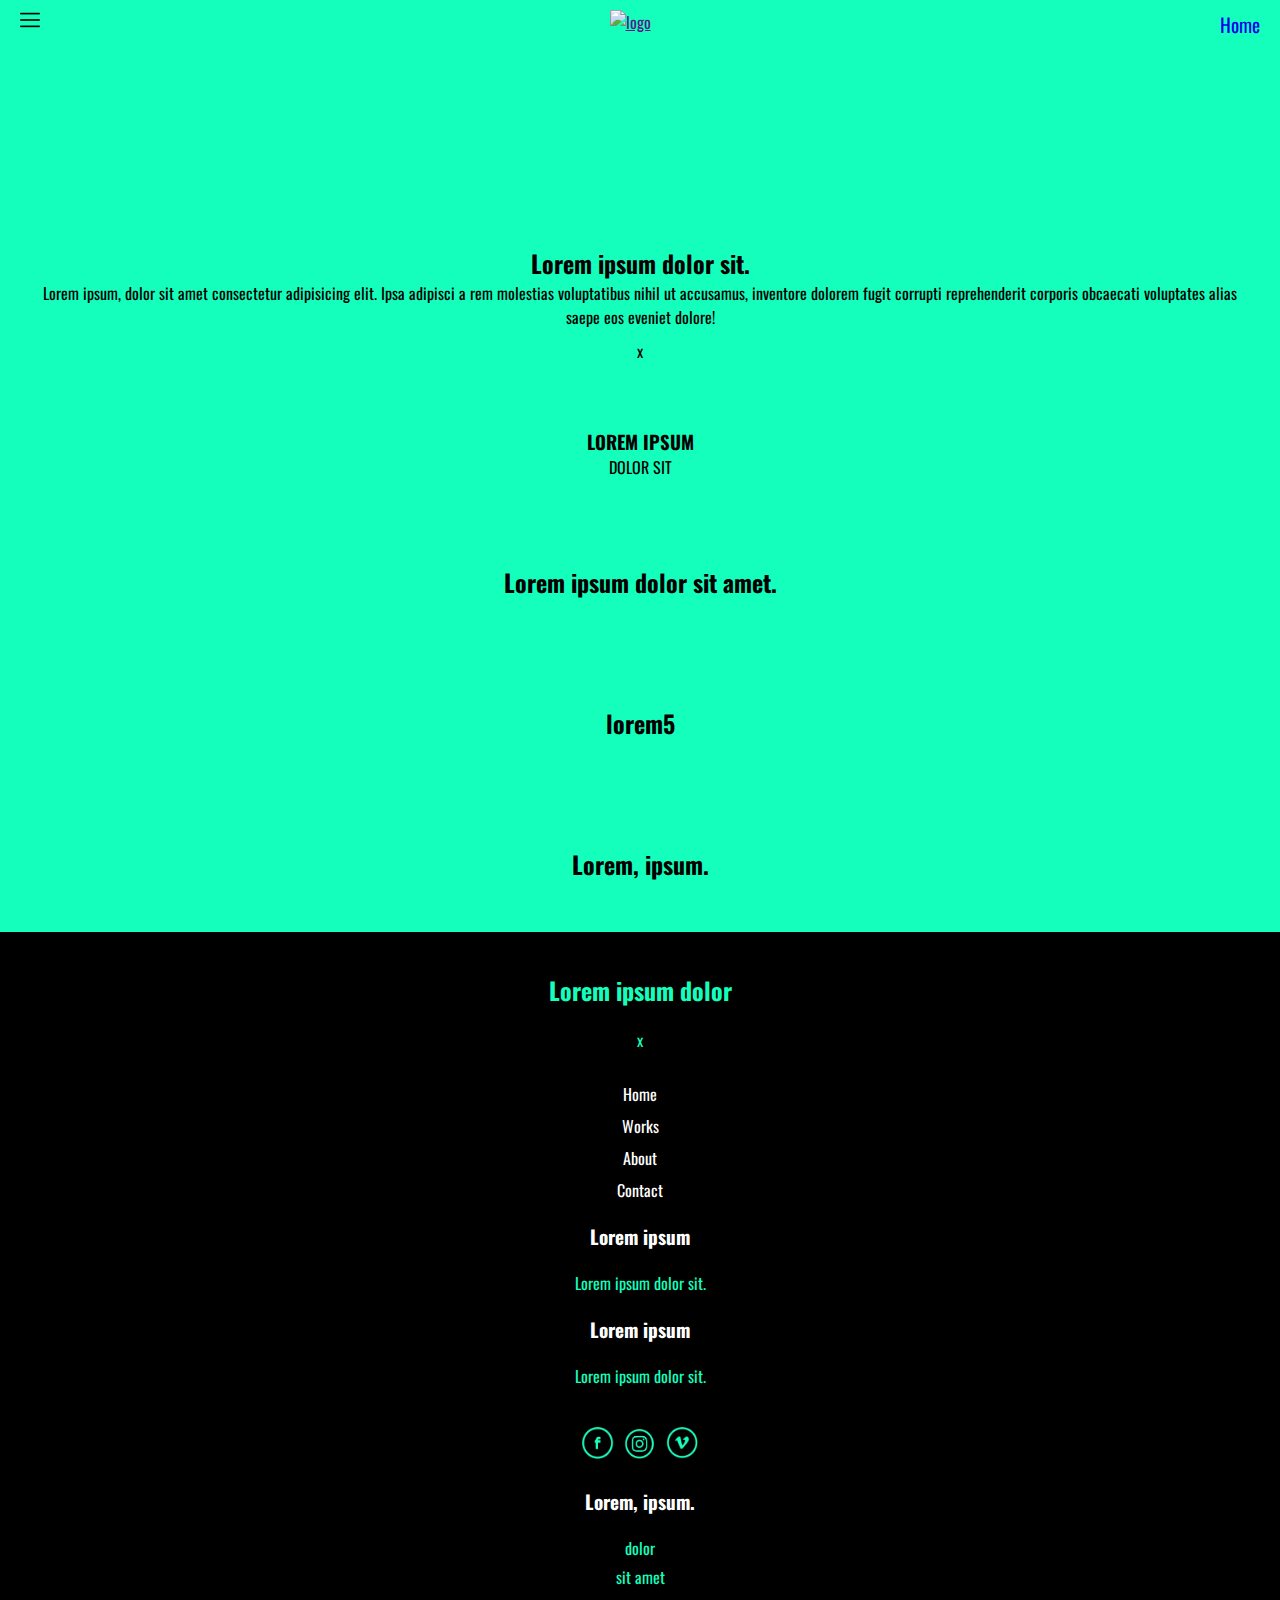
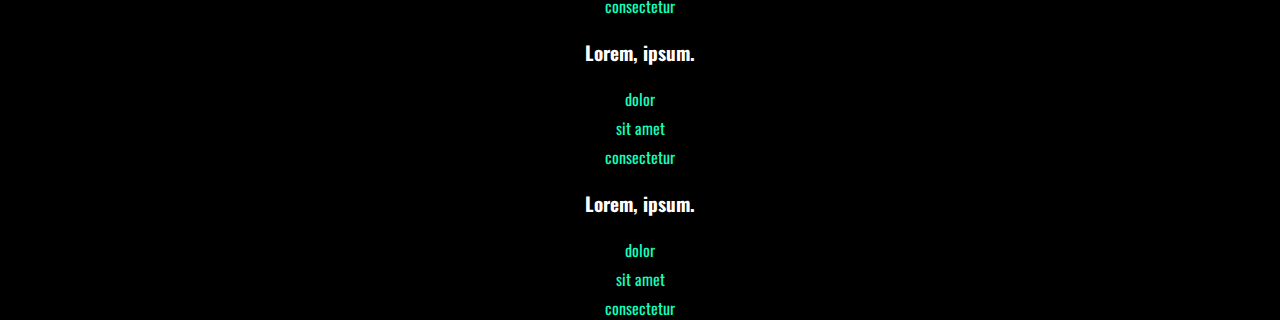
==== index.html @ 39290199 "Updated Header" ====
<!DOCTYPE html>
<html lang="en">
<head>
    <meta charset="UTF-8">
    <meta http-equiv="X-UA-Compatible" content="IE=edge">
    <meta name="viewport" content="width=device-width, initial-scale=1.0">
    <link rel="preconnect" href="https://fonts.googleapis.com">
    <link rel="preconnect" href="https://fonts.gstatic.com" crossorigin>
    <link href="https://fonts.googleapis.com/css2?family=Nunito:ital,wght@0,800;1,200&family=Oswald:wght@200&display=swap"
        rel="stylesheet">
    <link rel="icon"href="https://raw.githubusercontent.com/isdi-coders-2022/bootcamp-202201-mad/main/week1/challenges/challenge-weekend/logo32.png"
        type="image/png" />
    <link rel="stylesheet" href="css/styles.css">
    <title>Panic</title>
</head>
<body>
    <h1>Helo</h1>
    <header class="header">
        <nav class="header__menu">
            <ul class="header__menu --header-menu-list">
                <li class="menu__burger"><img src="menu_burger.png" alt="burger"><a href="#nav-footer"></a></li>
                <li><a href=""><img src="https://github.com/isdi-coders-2022/bootcamp-202201-mad/blob/main/week1/challenges/challenge-weekend/logo.png?raw=true" alt="logo"></a></li>
                <li><a class= "menu__home"  href="#">Home</a></li>
            </ul>
        </nav>
        <div class="menu__desktop">
            <nav>
                <ul class="header__desk --header__desk--menu">
                    <li><a href="#">Home</a></li>
                    <li><a href="#">Works</a></li>
                    <li><a href=""><img src="https://github.com/isdi-coders-2022/bootcamp-202201-mad/blob/main/week1/challenges/challenge-weekend/logo.png?raw=true" alt="logo"></a></li>
                    <li><a href="#">About</a></li>
                    <li><a href="#">Contacts</a></li>
                </ul>
            </nav>
        </div>
    </header>
    <main>
        <img class="pictures__body" src="https://github.com/isdi-coders-2022/bootcamp-202201-mad/blob/main/week1/challenges/challenge-weekend/images/work/media/media03.jpg?raw=true" alt="">
        <div class= "picture__body --pictures__body--text">
            <h2>Lorem ipsum dolor sit.</h2>
            <p>Lorem ipsum, dolor sit amet consectetur adipisicing elit. Ipsa adipisci a rem molestias voluptatibus nihil ut accusamus, inventore dolorem fugit corrupti reprehenderit corporis obcaecati voluptates alias saepe eos eveniet dolore!</p>
            <p class="x">x</p>
            <img class="virgulilla" src="https://media.discordapp.net/attachments/930108868963475598/934158164079820880/curl.png" alt="">
            <h3>LOREM IPSUM</h3>
            <p>DOLOR SIT</p>
        </div>
        <div class="pictures__main text-and-pic">
            <img class="pictures__body" src= "https://github.com/isdi-coders-2022/bootcamp-202201-mad/blob/main/week1/challenges/challenge-weekend/images/work/media/media04.jpg?raw=true" alt="">
            <h2>Lorem ipsum dolor sit amet.</h2>
        </div>
        <div class="pictures__main text-and-pic">
            <img class="pictures__body " src="https://github.com/isdi-coders-2022/bootcamp-202201-mad/blob/main/week1/challenges/challenge-weekend/images/work/media/media05.jpg?raw=true" alt="">
            <h2>lorem5</h2>
        </div>
        <div class="pictures__main text-and-pic">
            <img class="pictures__body" src="https://github.com/isdi-coders-2022/bootcamp-202201-mad/blob/main/week1/challenges/challenge-weekend/images/work/media/media06.jpg?raw=true" alt="">
            <h2>Lorem, ipsum.</h2>
        </div>
    </main>
    <footer class="footer">
        <div class="footer__texto --footer-first-text">
            <h2 class="footer__texto --footer-first-text">Lorem ipsum dolor</h2>
            <p class="footer__texto --footer-first-text">x</p>
        </div>
        <nav class="nav__menu-footer">
            <ul class="nav__footer">
                <li><a class="" href="#">Home</a></li>
                <li><a href="#">Works</a></li>
                <li><a href="#">About</a></li>
                <li><a href="#">Contact</a></li>
            </ul>
        </nav>
        <div  class="footer__text">
            <h2>Lorem ipsum</h2>
            <p>Lorem ipsum dolor sit.</p>
            <h2>Lorem ipsum</h2>
            <p>Lorem ipsum dolor sit.</p>
        </div>
        <div>
            <h2>Lorem ipsum dolor</h2>
            <span class="footer__social-media">
                <img src="social-facebook.png" alt="facebook">
                <img src="social-instagram.png" alt="instagram">
                <img src="social-vimeo.png" alt="social-vimeo"></span>
        </div>
        <div class="footer__text">
            <h2>Lorem, ipsum.</h2>
            <p>dolor</p>
            <p>sit amet</p>
            <p>consectetur</p>
            <h2>Lorem, ipsum.</h2>
            <p>dolor</p>
            <p>sit amet</p>
            <p>consectetur</p>
            <h2>Lorem, ipsum.</h2>
            <p>dolor</p>
            <p>sit amet</p>
            <p>consectetur</p>
           
        </div>
    </footer>
</body>
</html>
---- css/styles.css ----
.pictures__body {
  width: 100%;
  height: auto;
}

* {
  box-sizing: border-box;
  padding: 0;
  margin: 0;
}

body {
  font-family: "Oswald", sans-serif;
  background-color: #15FFBC;
}

h1 {
  display: none;
}

.menu__desktop {
  display: none;
}

.header {
  height: 150px;
}

.header__menu {
  margin: 10px;
}

.--header-menu-list {
  display: flex;
  justify-content: space-between;
  list-style: none;
}

.menu__home {
  text-decoration: none;
  font-size: 1.2rem;
}

.pictures__body {
  margin-top: 50px;
}

.text-and-pic {
  text-align: center;
}

.--pictures__body--text {
  text-align: center;
  margin-top: 20px;
  margin: 30px;
}

.pictures__main {
  margin-bottom: 50px;
}

.virgulilla {
  width: 50px;
  margin: 30px;
}

.x {
  margin-top: 10px;
}

footer {
  background-color: black;
  text-align: center;
}

.footer__social-media img {
  width: 2rem;
  margin: 0.2rem;
}

.--footer-first-text {
  color: #15FFBC;
  padding-top: 20px;
}

.--nav__footer--menu {
  color: white;
}

.nav__footer {
  margin-top: 30px;
}

.nav__footer li {
  margin: 0.5rem;
}

.nav__footer a {
  text-decoration: none;
  color: white;
}

.footer__text {
  margin-top: 1rem;
}
.footer__text h2 {
  color: white;
  font-size: 1.2rem;
  margin: 20px;
}
.footer__text p {
  color: #15FFBC;
  margin-top: 5px;
  font-size: 1rem;
}

@media (min-width: 600px) {
  .menu-desktop {
    display: block;
  }
}

/*# sourceMappingURL=styles.css.map */
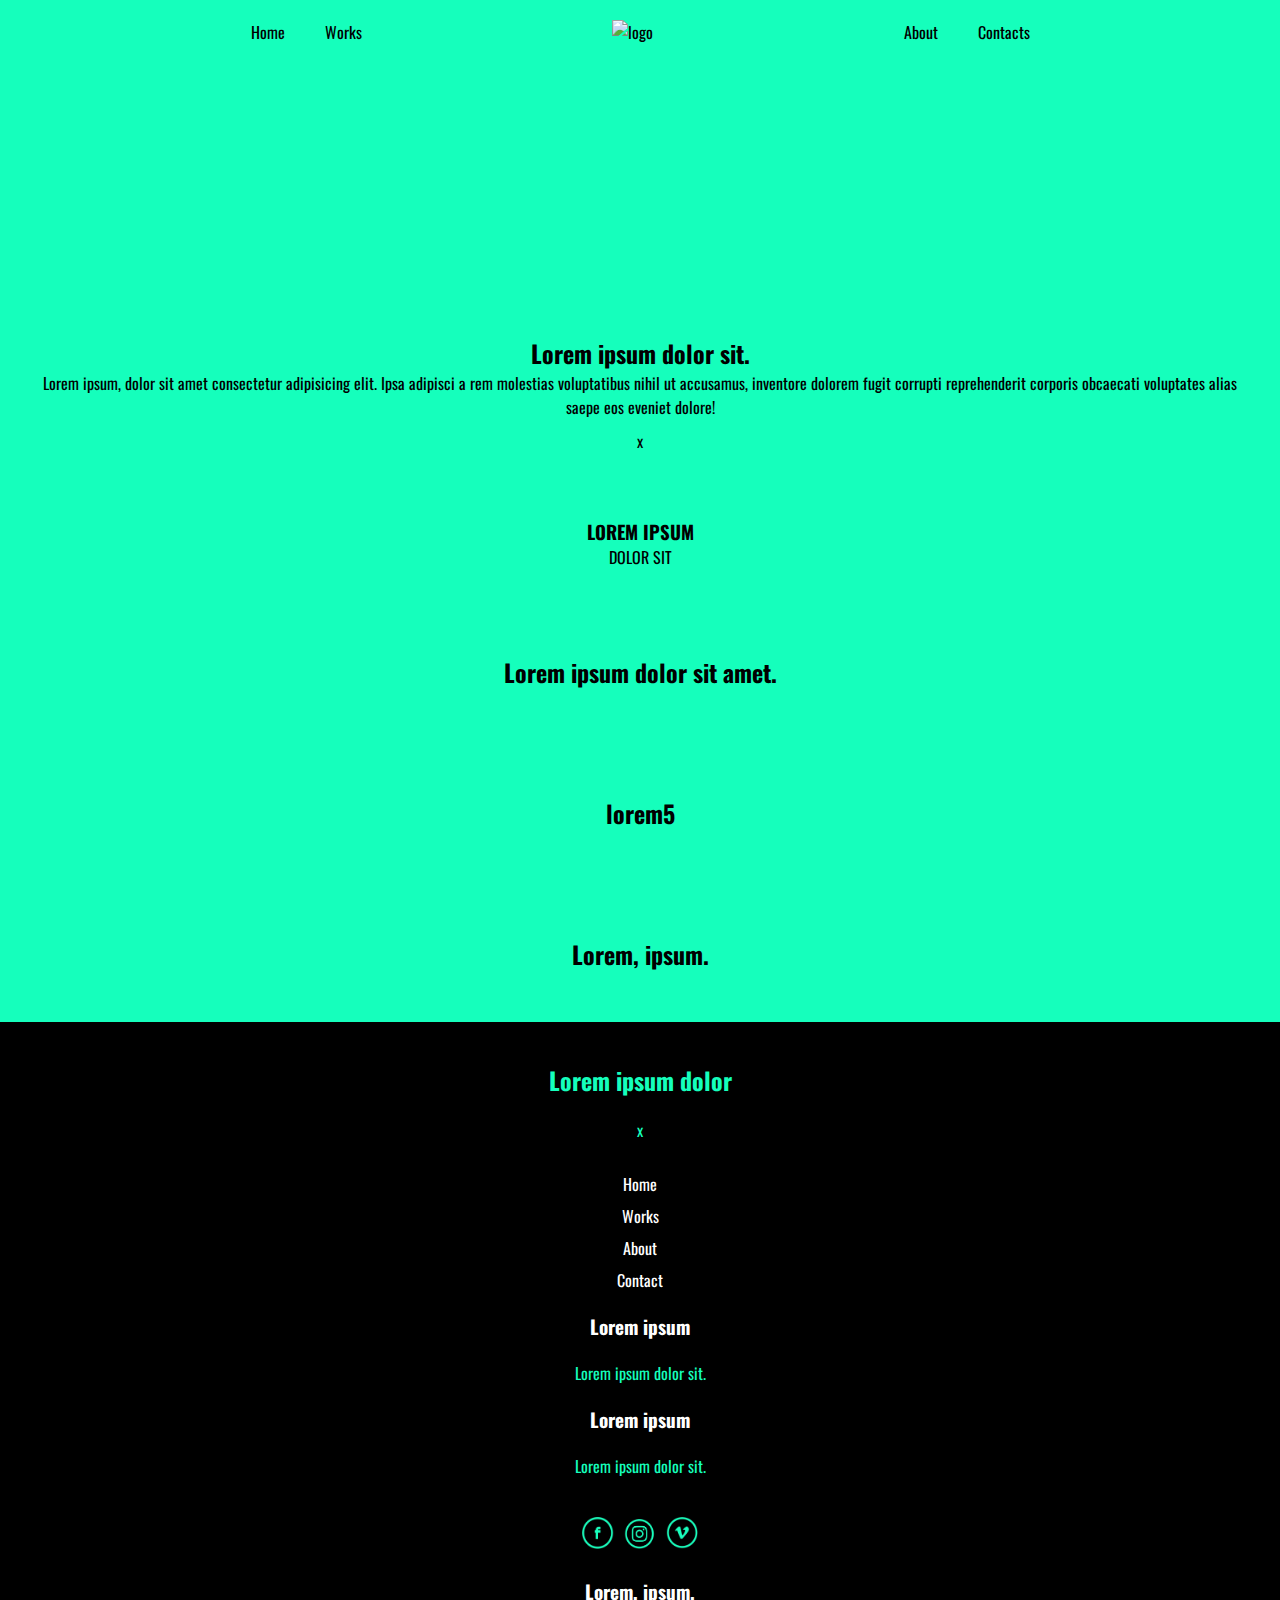
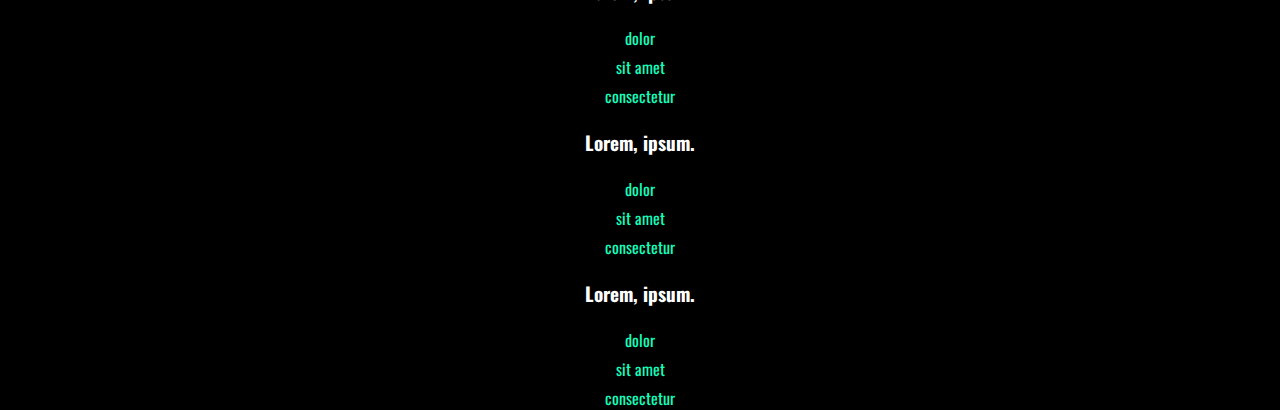
==== commit c3b9c10c: "Updated Header desk" ====
--- a/index.html
+++ b/index.html
@@ -16,27 +16,31 @@
 <body>
     <h1>Helo</h1>
     <header class="header">
-        <nav class="header__menu">
+        <nav>
             <ul class="header__menu --header-menu-list">
                 <li class="menu__burger"><img src="menu_burger.png" alt="burger"><a href="#nav-footer"></a></li>
                 <li><a href=""><img src="https://github.com/isdi-coders-2022/bootcamp-202201-mad/blob/main/week1/challenges/challenge-weekend/logo.png?raw=true" alt="logo"></a></li>
                 <li><a class= "menu__home"  href="#">Home</a></li>
             </ul>
         </nav>
-        <div class="menu__desktop">
-            <nav>
-                <ul class="header__desk --header__desk--menu">
+        <nav>
+            <ul class="header__desk --header__desk--menu">
+                <div    >
                     <li><a href="#">Home</a></li>
                     <li><a href="#">Works</a></li>
-                    <li><a href=""><img src="https://github.com/isdi-coders-2022/bootcamp-202201-mad/blob/main/week1/challenges/challenge-weekend/logo.png?raw=true" alt="logo"></a></li>
+                </div>
+                <li><img src="https://github.com/isdi-coders-2022/bootcamp-202201-mad/blob/main/week1/challenges/challenge-weekend/logo.png?raw=true" alt="logo"></li>
+                <div>
                     <li><a href="#">About</a></li>
                     <li><a href="#">Contacts</a></li>
-                </ul>
-            </nav>
-        </div>
+                </div>
+            </ul>
+        </nav>
+      
     </header>
     <main>
         <img class="pictures__body" src="https://github.com/isdi-coders-2022/bootcamp-202201-mad/blob/main/week1/challenges/challenge-weekend/images/work/media/media03.jpg?raw=true" alt="">
+        <video src=""></video>
         <div class= "picture__body --pictures__body--text">
             <h2>Lorem ipsum dolor sit.</h2>
             <p>Lorem ipsum, dolor sit amet consectetur adipisicing elit. Ipsa adipisci a rem molestias voluptatibus nihil ut accusamus, inventore dolorem fugit corrupti reprehenderit corporis obcaecati voluptates alias saepe eos eveniet dolore!</p>
--- a/css/styles.css
+++ b/css/styles.css
@@ -115,8 +115,28 @@
 }
 
 @media (min-width: 600px) {
-  .menu-desktop {
-    display: block;
+  .header__menu {
+    display: none;
+  }
+
+  .header__desk {
+    display: flex;
+    align-items: center;
+    justify-content: space-evenly;
+  }
+  .header__desk div {
+    display: flex;
+    justify-content: space-between;
+  }
+  .header__desk div li {
+    margin: 20px;
+  }
+  .header__desk li {
+    list-style: none;
+  }
+  .header__desk li a {
+    text-decoration: none;
+    color: black;
   }
 }
 
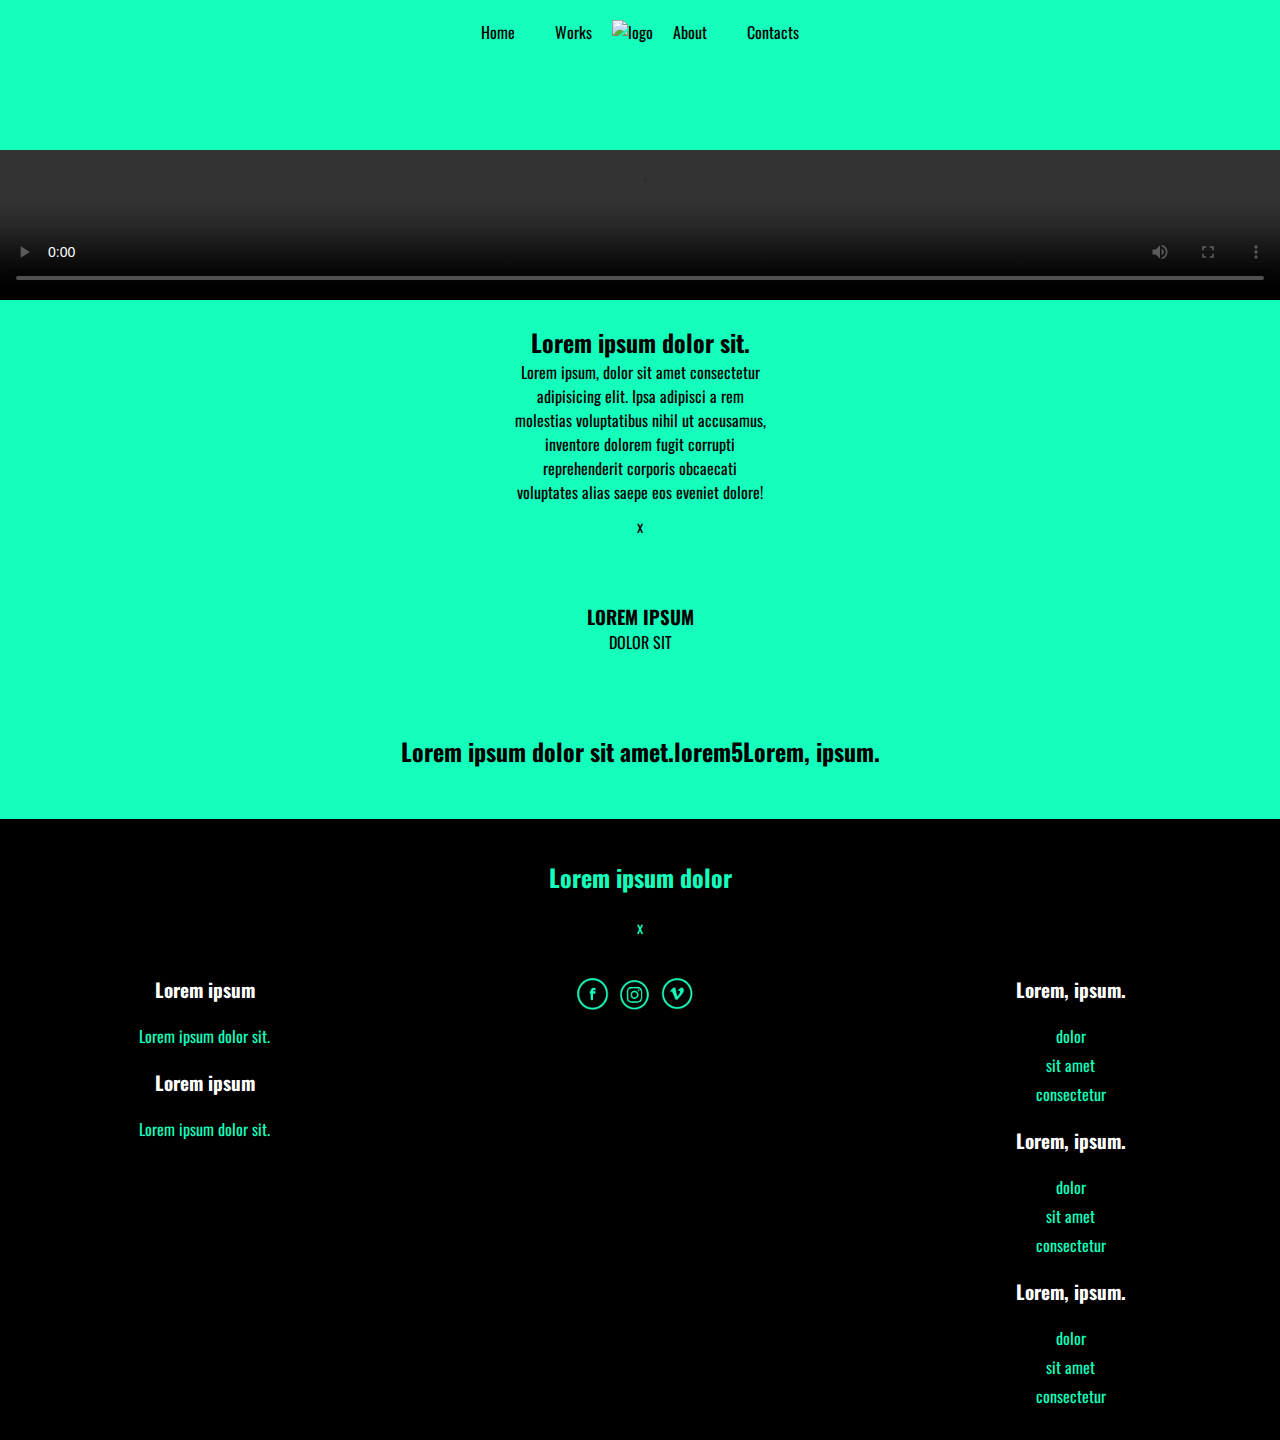
==== commit c8a9ec8e: "Ended first desktop" ====
--- a/index.html
+++ b/index.html
@@ -39,70 +39,78 @@
       
     </header>
     <main>
-        <img class="pictures__body" src="https://github.com/isdi-coders-2022/bootcamp-202201-mad/blob/main/week1/challenges/challenge-weekend/images/work/media/media03.jpg?raw=true" alt="">
-        <video src=""></video>
-        <div class= "picture__body --pictures__body--text">
-            <h2>Lorem ipsum dolor sit.</h2>
-            <p>Lorem ipsum, dolor sit amet consectetur adipisicing elit. Ipsa adipisci a rem molestias voluptatibus nihil ut accusamus, inventore dolorem fugit corrupti reprehenderit corporis obcaecati voluptates alias saepe eos eveniet dolore!</p>
-            <p class="x">x</p>
-            <img class="virgulilla" src="https://media.discordapp.net/attachments/930108868963475598/934158164079820880/curl.png" alt="">
-            <h3>LOREM IPSUM</h3>
-            <p>DOLOR SIT</p>
-        </div>
-        <div class="pictures__main text-and-pic">
-            <img class="pictures__body" src= "https://github.com/isdi-coders-2022/bootcamp-202201-mad/blob/main/week1/challenges/challenge-weekend/images/work/media/media04.jpg?raw=true" alt="">
-            <h2>Lorem ipsum dolor sit amet.</h2>
-        </div>
-        <div class="pictures__main text-and-pic">
-            <img class="pictures__body " src="https://github.com/isdi-coders-2022/bootcamp-202201-mad/blob/main/week1/challenges/challenge-weekend/images/work/media/media05.jpg?raw=true" alt="">
-            <h2>lorem5</h2>
-        </div>
-        <div class="pictures__main text-and-pic">
-            <img class="pictures__body" src="https://github.com/isdi-coders-2022/bootcamp-202201-mad/blob/main/week1/challenges/challenge-weekend/images/work/media/media06.jpg?raw=true" alt="">
-            <h2>Lorem, ipsum.</h2>
+        <img class="pictures__body --pictures__body-pink-car" src="https://github.com/isdi-coders-2022/bootcamp-202201-mad/blob/main/week1/challenges/challenge-weekend/images/work/media/media03.jpg?raw=true" alt="">
+        <video class="video" src="./video-desk.mp4" controls ></video>
+            <div class= "picture__body --pictures__body--text">
+                <h2>Lorem ipsum dolor sit.</h2>
+                <p>Lorem ipsum, dolor sit amet consectetur adipisicing elit. Ipsa adipisci a rem molestias voluptatibus nihil ut accusamus, inventore dolorem fugit corrupti reprehenderit corporis obcaecati voluptates alias saepe eos eveniet dolore!</p>
+                <p class="x">x</p>
+                <img class="virgulilla" src="https://media.discordapp.net/attachments/930108868963475598/934158164079820880/curl.png" alt="">
+                <h3>LOREM IPSUM</h3>
+                <p>DOLOR SIT</p>
+            </div>
+        <div class="pictures__package">
+            <div class="pictures__main text-and-pic">
+                <img class="pictures__body" src= "https://github.com/isdi-coders-2022/bootcamp-202201-mad/blob/main/week1/challenges/challenge-weekend/images/work/media/media04.jpg?raw=true" alt="">
+                <h2>Lorem ipsum dolor sit amet.</h2>
+            </div>
+            <div class="pictures__main text-and-pic">
+                <img class="pictures__body " src="https://github.com/isdi-coders-2022/bootcamp-202201-mad/blob/main/week1/challenges/challenge-weekend/images/work/media/media05.jpg?raw=true" alt="">
+                <h2>lorem5</h2>
+            </div>
+            <div class="pictures__main text-and-pic">
+                <img class="pictures__body" src="https://github.com/isdi-coders-2022/bootcamp-202201-mad/blob/main/week1/challenges/challenge-weekend/images/work/media/media06.jpg?raw=true" alt="">
+                <h2>Lorem, ipsum.</h2>
+            </div>
         </div>
     </main>
     <footer class="footer">
+    
         <div class="footer__texto --footer-first-text">
             <h2 class="footer__texto --footer-first-text">Lorem ipsum dolor</h2>
             <p class="footer__texto --footer-first-text">x</p>
         </div>
-        <nav class="nav__menu-footer">
-            <ul class="nav__footer">
-                <li><a class="" href="#">Home</a></li>
-                <li><a href="#">Works</a></li>
-                <li><a href="#">About</a></li>
-                <li><a href="#">Contact</a></li>
-            </ul>
-        </nav>
-        <div  class="footer__text">
-            <h2>Lorem ipsum</h2>
-            <p>Lorem ipsum dolor sit.</p>
-            <h2>Lorem ipsum</h2>
-            <p>Lorem ipsum dolor sit.</p>
-        </div>
-        <div>
-            <h2>Lorem ipsum dolor</h2>
-            <span class="footer__social-media">
-                <img src="social-facebook.png" alt="facebook">
-                <img src="social-instagram.png" alt="instagram">
-                <img src="social-vimeo.png" alt="social-vimeo"></span>
-        </div>
-        <div class="footer__text">
-            <h2>Lorem, ipsum.</h2>
-            <p>dolor</p>
-            <p>sit amet</p>
-            <p>consectetur</p>
-            <h2>Lorem, ipsum.</h2>
-            <p>dolor</p>
-            <p>sit amet</p>
-            <p>consectetur</p>
-            <h2>Lorem, ipsum.</h2>
-            <p>dolor</p>
-            <p>sit amet</p>
-            <p>consectetur</p>
-           
-        </div>
+      
+            <nav class="nav__menu-footer">
+                <ul class="nav__footer">
+                    <li><a class="" href="#">Home</a></li>
+                    <li><a href="#">Works</a></li>
+                    <li><a href="#">About</a></li>
+                    <li><a href="#">Contact</a></li>
+                </ul>
+            </nav>
+            <div class="package__footer">
+                <div  class="footer__text">
+                    <h2>Lorem ipsum</h2>
+                    <p>Lorem ipsum dolor sit.</p>
+                    <h2>Lorem ipsum</h2>
+                    <p>Lorem ipsum dolor sit.</p>
+                </div>
+                <div>
+                    <h2>Lorem <span class="cross__world">ipsum</span> dolor</h2>
+                    <span class="footer__social-media">
+                        <img src="social-facebook.png" alt="facebook">
+                        <img src="social-instagram.png" alt="instagram">
+                        <img src="social-vimeo.png" alt="social-vimeo">
+                    </span>
+                </div>
+                <div class="footer__text">
+                    <h2>Lorem, ipsum.</h2>
+                    <p>dolor</p>
+                    <p>sit amet</p>
+                    <p>consectetur</p>
+                    <h2>Lorem, ipsum.</h2>
+                    <p>dolor</p>
+                    <p>sit amet</p>
+                    <p>consectetur</p>
+                    <h2>Lorem, ipsum.</h2>
+                    <p>dolor</p>
+                    <p>sit amet</p>
+                    <p>consectetur</p>
+                
+                </div>
+            </div>
+        
     </footer>
 </body>
 </html>--- a/css/styles.css
+++ b/css/styles.css
@@ -15,6 +15,10 @@
 }
 
 h1 {
+  display: none;
+}
+
+.video {
   display: none;
 }
 
@@ -71,6 +75,7 @@
 footer {
   background-color: black;
   text-align: center;
+  padding-bottom: 2rem;
 }
 
 .footer__social-media img {
@@ -121,8 +126,8 @@
 
   .header__desk {
     display: flex;
+    justify-content: center;
     align-items: center;
-    justify-content: space-evenly;
   }
   .header__desk div {
     display: flex;
@@ -138,6 +143,43 @@
     text-decoration: none;
     color: black;
   }
+
+  .--pictures__body-pink-car {
+    display: none;
+  }
+
+  .video {
+    display: block;
+    width: 100%;
+  }
+
+  .--pictures__body--text {
+    width: 20%;
+    margin: 1.5rem auto;
+  }
+
+  .pictures__package {
+    display: flex;
+    justify-content: center;
+  }
+
+  .nav__footer {
+    display: none;
+  }
+
+  .package__footer {
+    display: flex;
+    justify-content: space-around;
+  }
+
+  .footer__social-media img:hover {
+    background-color: pink;
+    cursor: pointer;
+  }
+
+  .cross__world {
+    text-decoration: line-through;
+  }
 }
 
 /*# sourceMappingURL=styles.css.map */
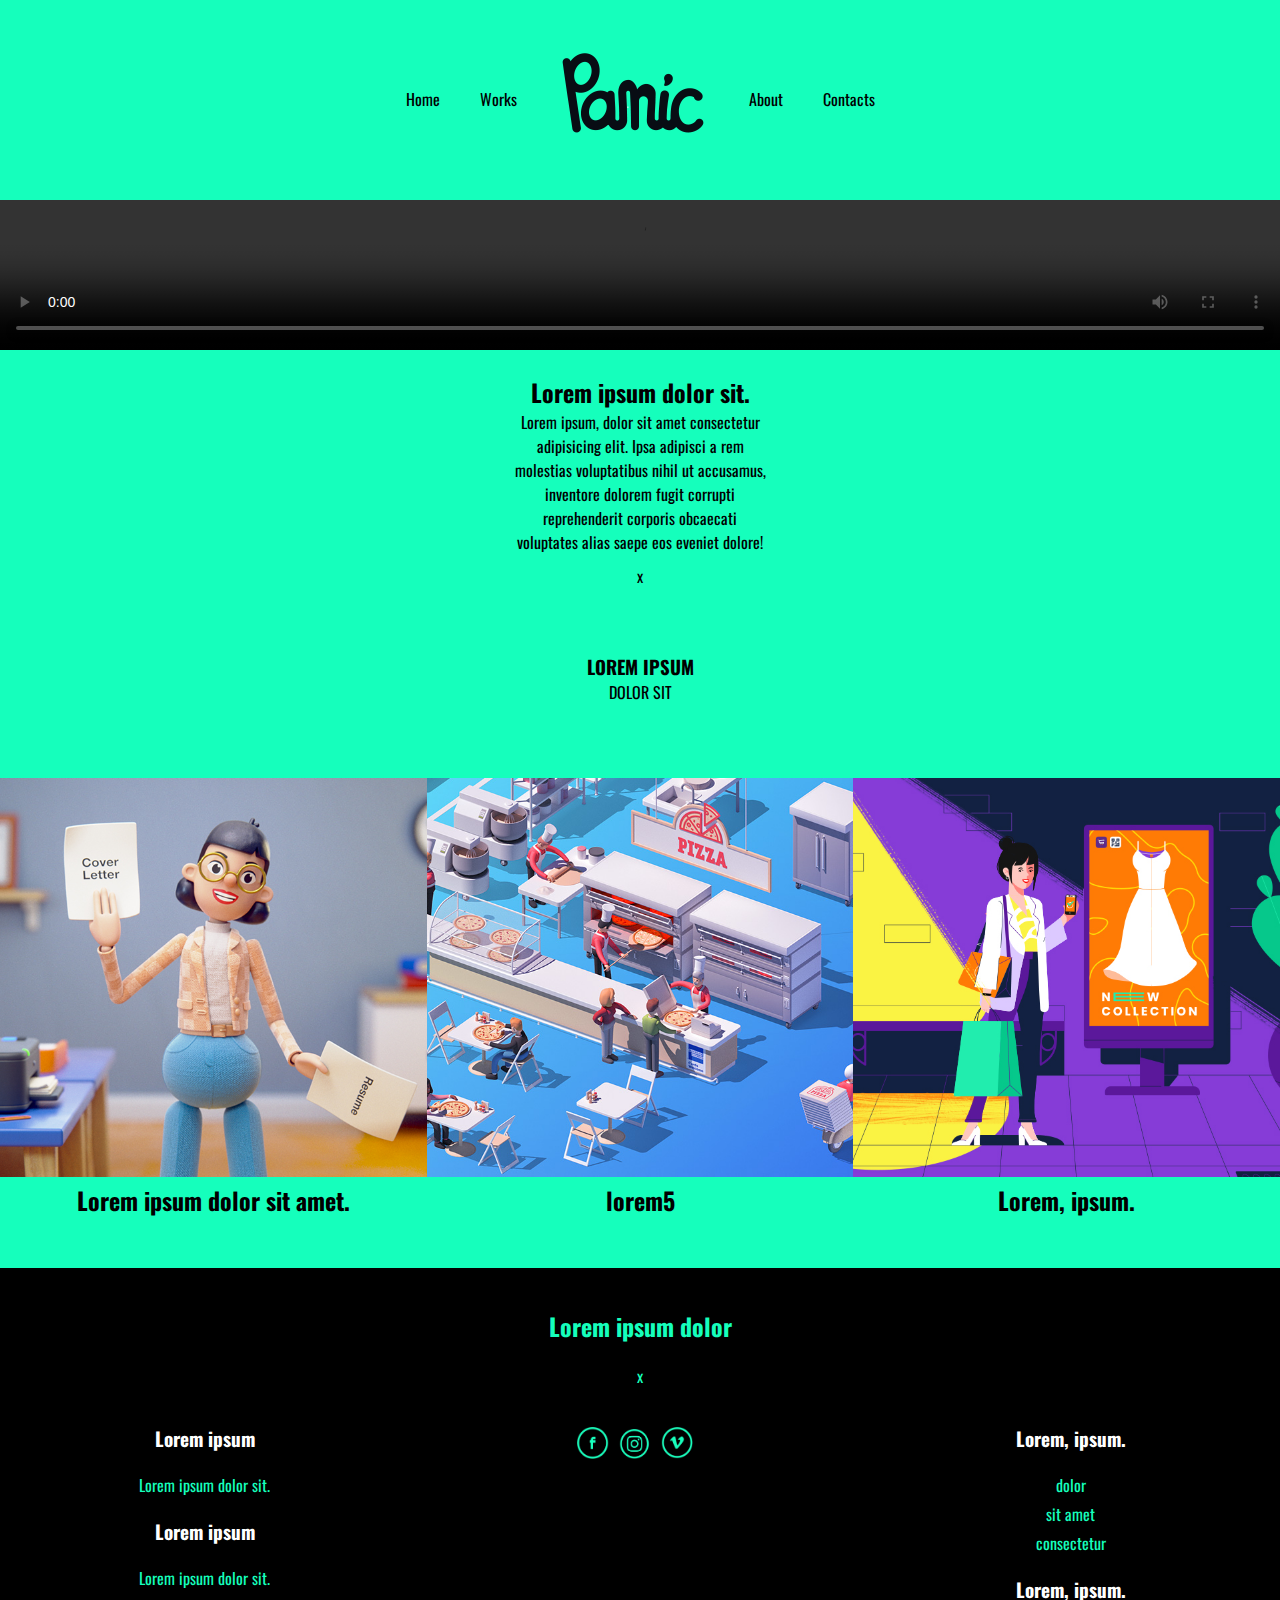
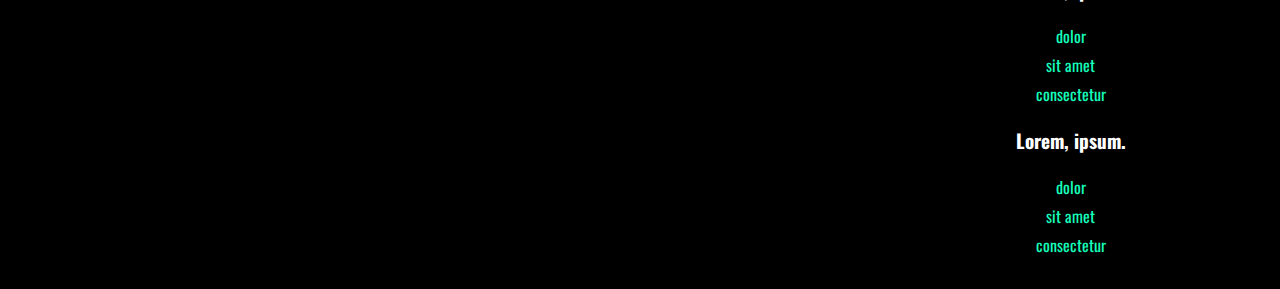
==== commit 3d27cd2e: "Done hovers" ====
--- a/index.html
+++ b/index.html
@@ -16,27 +16,28 @@
 <body>
     <h1>Helo</h1>
     <header class="header">
-        <nav>
+        <nav class="header__mobile">
             <ul class="header__menu --header-menu-list">
-                <li class="menu__burger"><img src="menu_burger.png" alt="burger"><a href="#nav-footer"></a></li>
-                <li><a href=""><img src="https://github.com/isdi-coders-2022/bootcamp-202201-mad/blob/main/week1/challenges/challenge-weekend/logo.png?raw=true" alt="logo"></a></li>
-                <li><a class= "menu__home"  href="#">Home</a></li>
+                <li><a href="#footer"><img src="menu_burger.png" alt="burger"></a></li>
+                <li><a href=""><img src="./images/logo.png" alt="logo"></a></li>
+                <li><a class="menu__home" href="index.html">Home</a></li>
             </ul>
         </nav>
-        <nav>
+        <nav class="header__desktop">
             <ul class="header__desk --header__desk--menu">
-                <div    >
-                    <li><a href="#">Home</a></li>
-                    <li><a href="#">Works</a></li>
+                <div>
+                    <li><a class="--desk-menu-hover" href="index.html">Home</a></li>
+                    <li><a class="--desk-menu-hover" href="works.html">Works</a></li>
                 </div>
-                <li><img src="https://github.com/isdi-coders-2022/bootcamp-202201-mad/blob/main/week1/challenges/challenge-weekend/logo.png?raw=true" alt="logo"></li>
+                <li>
+                    <img src="images/logo.png" alt="logo">
+                </li>
                 <div>
-                    <li><a href="#">About</a></li>
-                    <li><a href="#">Contacts</a></li>
+                    <li><a class="--desk-menu-hover" href="about.html">About</a></li>
+                    <li><a class="--desk-menu-hover" href="#footer">Contacts</a></li>
                 </div>
             </ul>
         </nav>
-      
     </header>
     <main>
         <img class="pictures__body --pictures__body-pink-car" src="https://github.com/isdi-coders-2022/bootcamp-202201-mad/blob/main/week1/challenges/challenge-weekend/images/work/media/media03.jpg?raw=true" alt="">
@@ -51,20 +52,20 @@
             </div>
         <div class="pictures__package">
             <div class="pictures__main text-and-pic">
-                <img class="pictures__body" src= "https://github.com/isdi-coders-2022/bootcamp-202201-mad/blob/main/week1/challenges/challenge-weekend/images/work/media/media04.jpg?raw=true" alt="">
+                <img class="pictures__body" src= "./images/media07.jpg" alt="">
                 <h2>Lorem ipsum dolor sit amet.</h2>
             </div>
             <div class="pictures__main text-and-pic">
-                <img class="pictures__body " src="https://github.com/isdi-coders-2022/bootcamp-202201-mad/blob/main/week1/challenges/challenge-weekend/images/work/media/media05.jpg?raw=true" alt="">
+                <img class="pictures__body " src="./images/media9.jpg" alt="">
                 <h2>lorem5</h2>
             </div>
             <div class="pictures__main text-and-pic">
-                <img class="pictures__body" src="https://github.com/isdi-coders-2022/bootcamp-202201-mad/blob/main/week1/challenges/challenge-weekend/images/work/media/media06.jpg?raw=true" alt="">
+                <img class="pictures__body" src="./images/media10.jpg" alt="">
                 <h2>Lorem, ipsum.</h2>
             </div>
         </div>
     </main>
-    <footer class="footer">
+    <footer class=".footer" id="footer">
     
         <div class="footer__texto --footer-first-text">
             <h2 class="footer__texto --footer-first-text">Lorem ipsum dolor</h2>
--- a/css/styles.css
+++ b/css/styles.css
@@ -22,12 +22,8 @@
   display: none;
 }
 
-.menu__desktop {
-  display: none;
-}
-
-.header {
-  height: 150px;
+.header__desktop {
+  display: none;
 }
 
 .header__menu {
@@ -43,6 +39,11 @@
 .menu__home {
   text-decoration: none;
   font-size: 1.2rem;
+  color: black;
+}
+
+.menu__home:hover {
+  color: pink;
 }
 
 .pictures__body {
@@ -94,15 +95,11 @@
 
 .nav__footer {
   margin-top: 30px;
+  color: white;
 }
 
 .nav__footer li {
   margin: 0.5rem;
-}
-
-.nav__footer a {
-  text-decoration: none;
-  color: white;
 }
 
 .footer__text {
@@ -119,6 +116,19 @@
   font-size: 1rem;
 }
 
+.--desk-menu-hover:hover {
+  color: pink;
+}
+
+.cross-text-title {
+  text-decoration: line-through pink;
+}
+
+.--home-pink {
+  text-decoration: line-through;
+  color: pink;
+}
+
 @media (min-width: 600px) {
   .header__menu {
     display: none;
@@ -181,5 +191,67 @@
     text-decoration: line-through;
   }
 }
+.header__menu-desktop {
+  display: none;
+}
+
+.pictures__mobile img {
+  width: 100%;
+}
+
+@media (min-width: 600px) {
+  .header__menu-desktop {
+    display: flex;
+  }
+
+  .pictures-wrap {
+    display: inline-block;
+  }
+}
+.text {
+  text-align: center;
+  width: 85%;
+  margin: 0 auto;
+}
+.text h2 {
+  margin-bottom: 1rem;
+}
+.text p {
+  margin-bottom: 3rem;
+}
+
+.picture__about {
+  display: none;
+}
+
+@media (min-width: 600px) {
+  .header__desktop {
+    display: block;
+    height: 200px;
+  }
+
+  .picture__about {
+    display: block;
+    /* img{
+    width: 100%;
+    height: 200px;
+    } */
+    background-image: url("../images/about.jpg");
+    height: 300px;
+  }
+
+  .text-one {
+    margin-top: 50px;
+    word-spacing: 0.5rem;
+  }
+
+  .text--two {
+    display: flex;
+    justify-content: center;
+  }
+  .text--two div {
+    margin: 20px;
+  }
+}
 
 /*# sourceMappingURL=styles.css.map */
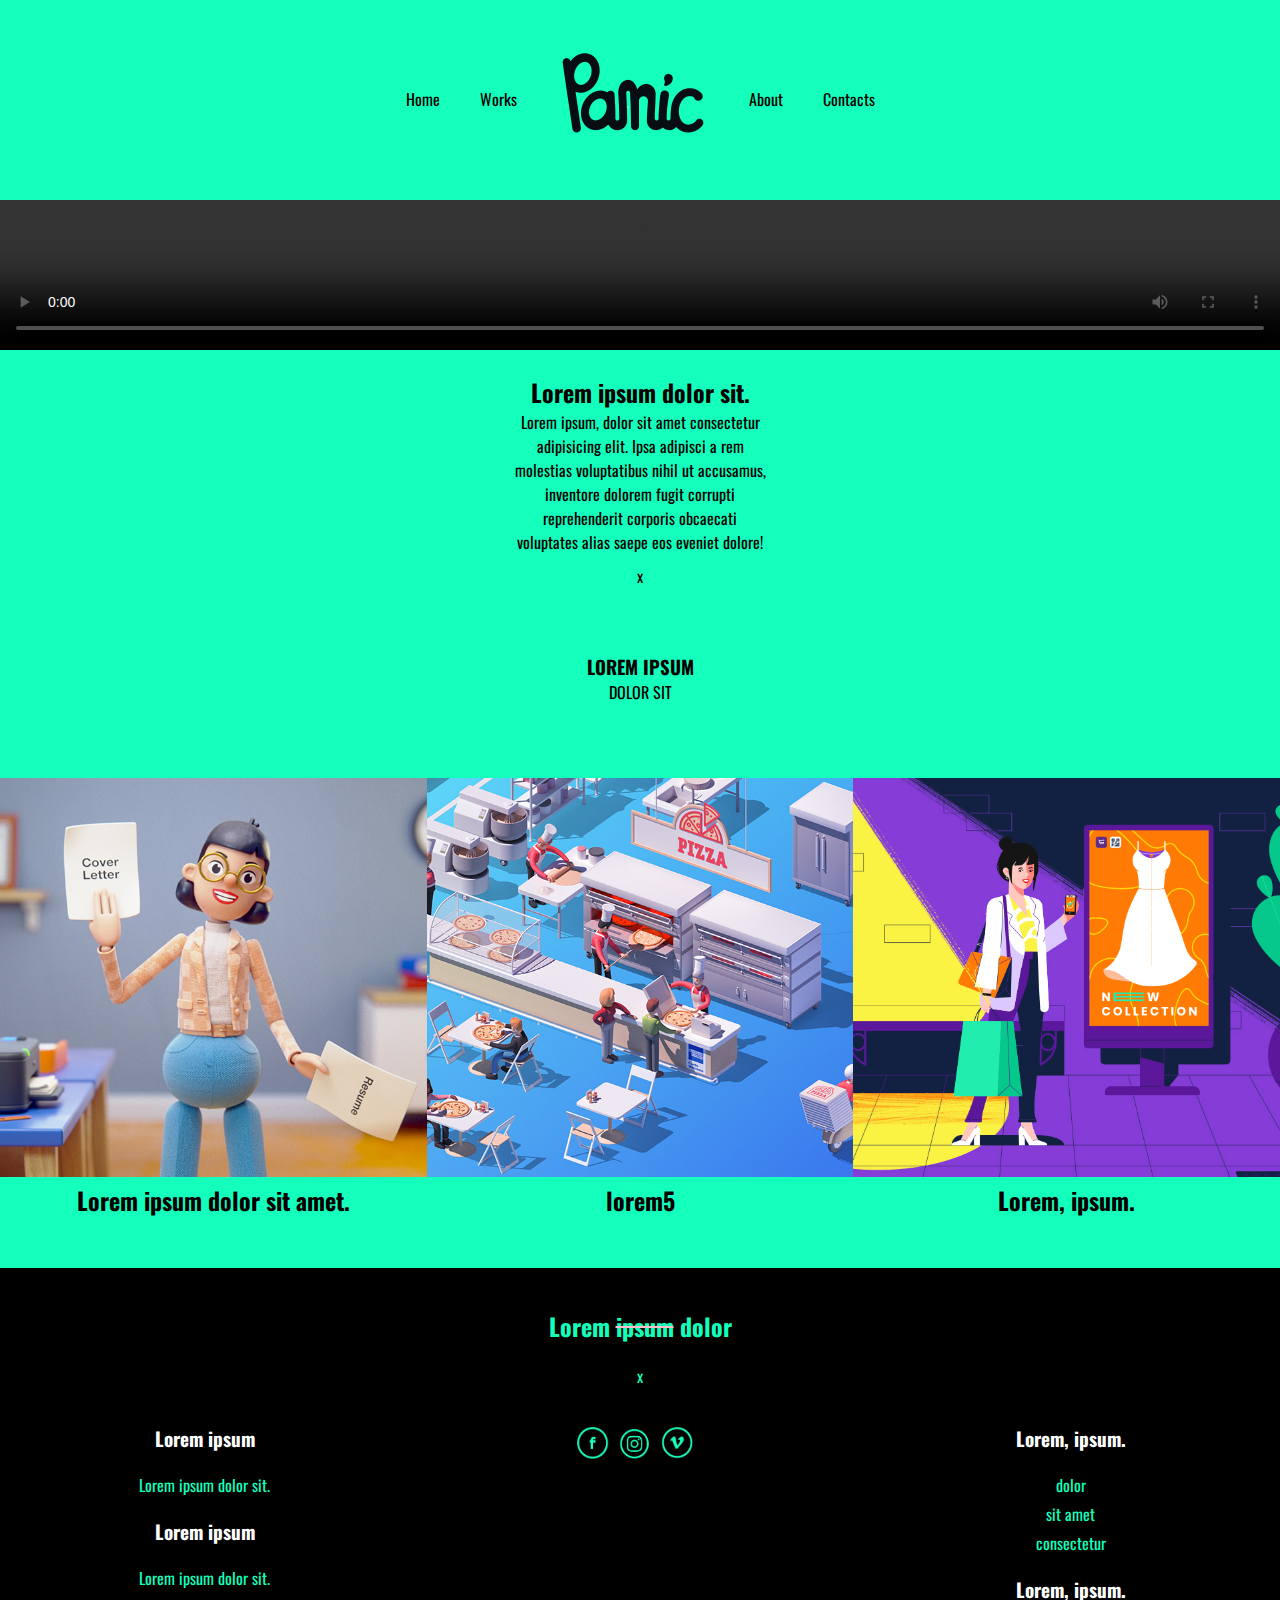
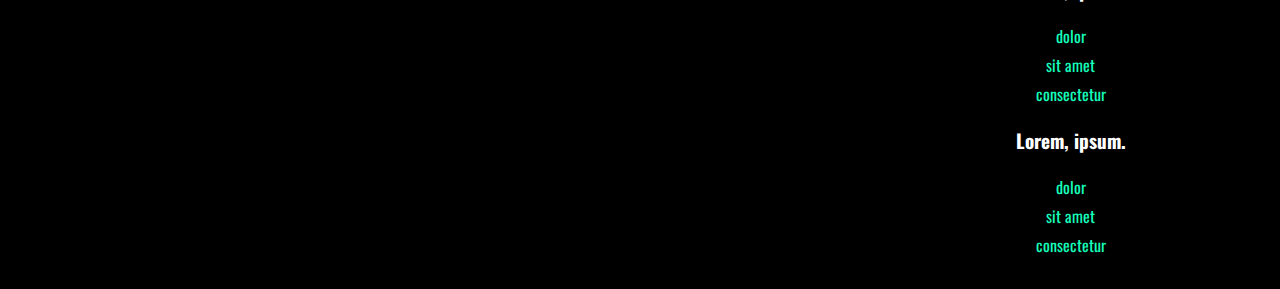
==== commit df55cbf4: "Added pictiures grid works" ====
--- a/index.html
+++ b/index.html
@@ -65,53 +65,53 @@
             </div>
         </div>
     </main>
-    <footer class=".footer" id="footer">
-    
-        <div class="footer__texto --footer-first-text">
-            <h2 class="footer__texto --footer-first-text">Lorem ipsum dolor</h2>
-            <p class="footer__texto --footer-first-text">x</p>
+<footer class="nav-footer" id="footer">
+
+    <div class="footer__texto --footer-first-text">
+        <h2 class="footer__texto --footer-first-text">Lorem <span class="cross-text-title">ipsum</span> dolor</h2>
+        <p class="footer__texto --footer-first-text">x</p>
+    </div>
+
+    <nav class="nav__menu-footer">
+        <ul class="nav__footer">
+            <li class="nav__footer --home-pink">Home</li>
+            <li>Works</li>
+            <li>About</li>
+            <li>Contact</li>
+        </ul>
+    </nav>
+    <div class="package__footer">
+        <div class="footer__text">
+            <h2>Lorem ipsum</h2>
+            <p>Lorem ipsum dolor sit.</p>
+            <h2>Lorem ipsum</h2>
+            <p>Lorem ipsum dolor sit.</p>
         </div>
-      
-            <nav class="nav__menu-footer">
-                <ul class="nav__footer">
-                    <li><a class="" href="#">Home</a></li>
-                    <li><a href="#">Works</a></li>
-                    <li><a href="#">About</a></li>
-                    <li><a href="#">Contact</a></li>
-                </ul>
-            </nav>
-            <div class="package__footer">
-                <div  class="footer__text">
-                    <h2>Lorem ipsum</h2>
-                    <p>Lorem ipsum dolor sit.</p>
-                    <h2>Lorem ipsum</h2>
-                    <p>Lorem ipsum dolor sit.</p>
-                </div>
-                <div>
-                    <h2>Lorem <span class="cross__world">ipsum</span> dolor</h2>
-                    <span class="footer__social-media">
-                        <img src="social-facebook.png" alt="facebook">
-                        <img src="social-instagram.png" alt="instagram">
-                        <img src="social-vimeo.png" alt="social-vimeo">
-                    </span>
-                </div>
-                <div class="footer__text">
-                    <h2>Lorem, ipsum.</h2>
-                    <p>dolor</p>
-                    <p>sit amet</p>
-                    <p>consectetur</p>
-                    <h2>Lorem, ipsum.</h2>
-                    <p>dolor</p>
-                    <p>sit amet</p>
-                    <p>consectetur</p>
-                    <h2>Lorem, ipsum.</h2>
-                    <p>dolor</p>
-                    <p>sit amet</p>
-                    <p>consectetur</p>
-                
-                </div>
-            </div>
-        
-    </footer>
+        <div>
+            <h2>Lorem <span class="cross__world">ipsum</span> dolor</h2>
+            <span class="footer__social-media">
+                <img src="social-facebook.png" alt="facebook">
+                <img src="social-instagram.png" alt="instagram">
+                <img src="social-vimeo.png" alt="social-vimeo">
+            </span>
+        </div>
+        <div class="footer__text">
+            <h2>Lorem, ipsum.</h2>
+            <p>dolor</p>
+            <p>sit amet</p>
+            <p>consectetur</p>
+            <h2>Lorem, ipsum.</h2>
+            <p>dolor</p>
+            <p>sit amet</p>
+            <p>consectetur</p>
+            <h2>Lorem, ipsum.</h2>
+            <p>dolor</p>
+            <p>sit amet</p>
+            <p>consectetur</p>
+
+        </div>
+    </div>
+
+</footer>
 </body>
 </html>--- a/css/styles.css
+++ b/css/styles.css
@@ -184,6 +184,7 @@
 
   .footer__social-media img:hover {
     background-color: pink;
+    border-radius: 50%;
     cursor: pointer;
   }
 
@@ -195,8 +196,145 @@
   display: none;
 }
 
-.pictures__mobile img {
-  width: 100%;
+.image-grid8 {
+  background-image: url("../images/media8.jpg");
+  background-size: contain;
+}
+
+.image-grid9 {
+  background-image: url("../images/media9.jpg");
+  background-size: contain;
+}
+
+.image-grid10 {
+  background-image: url("../images/media10.jpg");
+  background-size: contain;
+}
+
+.image-grid11 {
+  background-image: url("../images/media11.jpg");
+  background-size: contain;
+}
+
+.image-grid12 {
+  background-image: url("../images/media12.jpg");
+  background-size: contain;
+}
+
+.image-grid13 {
+  background-image: url("../images/media13.jpg");
+  background-size: contain;
+}
+
+.image-grid14 {
+  background-image: url("../images/media14.jpg");
+  background-size: contain;
+}
+
+.image-grid15 {
+  background-image: url("../images/media15.jpg");
+  background-size: contain;
+}
+
+.image-grid16 {
+  background-image: url("../images/media16.jpg");
+  background-size: contain;
+}
+
+.image-grid17 {
+  background-image: url("../images/media17.jpg");
+  background-size: contain;
+}
+
+.image-grid18 {
+  background-image: url("../images/media18.jpg");
+  background-size: contain;
+}
+
+.image-grid19 {
+  background-image: url("../images/media19.jpg");
+  background-size: contain;
+}
+
+.image-grid20 {
+  background-image: url("../images/media20.jpg");
+  background-size: contain;
+}
+
+.image-grid21 {
+  background-image: url("../images/media21.jpg");
+  background-size: contain;
+}
+
+.image-grid22 {
+  background-image: url("../images/media22.jpg");
+  background-size: contain;
+}
+
+.image-grid23 {
+  background-image: url("../images/media23.jpg");
+  background-size: contain;
+}
+
+.image-grid24 {
+  background-image: url("../images/media24.jpg");
+  background-size: contain;
+}
+
+.image-grid25 {
+  background-image: url("../images/media25.jpg");
+  background-size: contain;
+}
+
+.image-grid26 {
+  background-image: url("../images/media26.jpg");
+  background-size: contain;
+}
+
+.image-grid27 {
+  background-image: url("../images/media27.jpg");
+  background-size: contain;
+}
+
+.image-grid28 {
+  background-image: url("../images/media28.jpg");
+  background-size: contain;
+}
+
+.image-grid29 {
+  background-image: url("../images/media29.jpg");
+  background-size: contain;
+}
+
+.image-grid30 {
+  background-image: url("../images/media30.jpg");
+  background-size: contain;
+}
+
+.image-grid31 {
+  background-image: url("../images/media31.jpg");
+  background-size: contain;
+}
+
+.image-grid32 {
+  background-image: url("../images/media32.jpg");
+  background-size: contain;
+}
+
+.image-grid33 {
+  background-image: url("../images/media33.jpg");
+  background-size: contain;
+}
+
+.image-grid34 {
+  background-image: url("../images/media34.jpg");
+  background-size: contain;
+}
+
+.grid-container {
+  display: grid;
+  grid-template-columns: repeat(3, 1fr);
+  grid-auto-rows: 300px;
 }
 
 @media (min-width: 600px) {
@@ -204,8 +342,12 @@
     display: flex;
   }
 
-  .pictures-wrap {
-    display: inline-block;
+  .pictures__mobile {
+    display: flex;
+    align-items: center;
+  }
+  .pictures__mobile img {
+    width: 33%;
   }
 }
 .text {
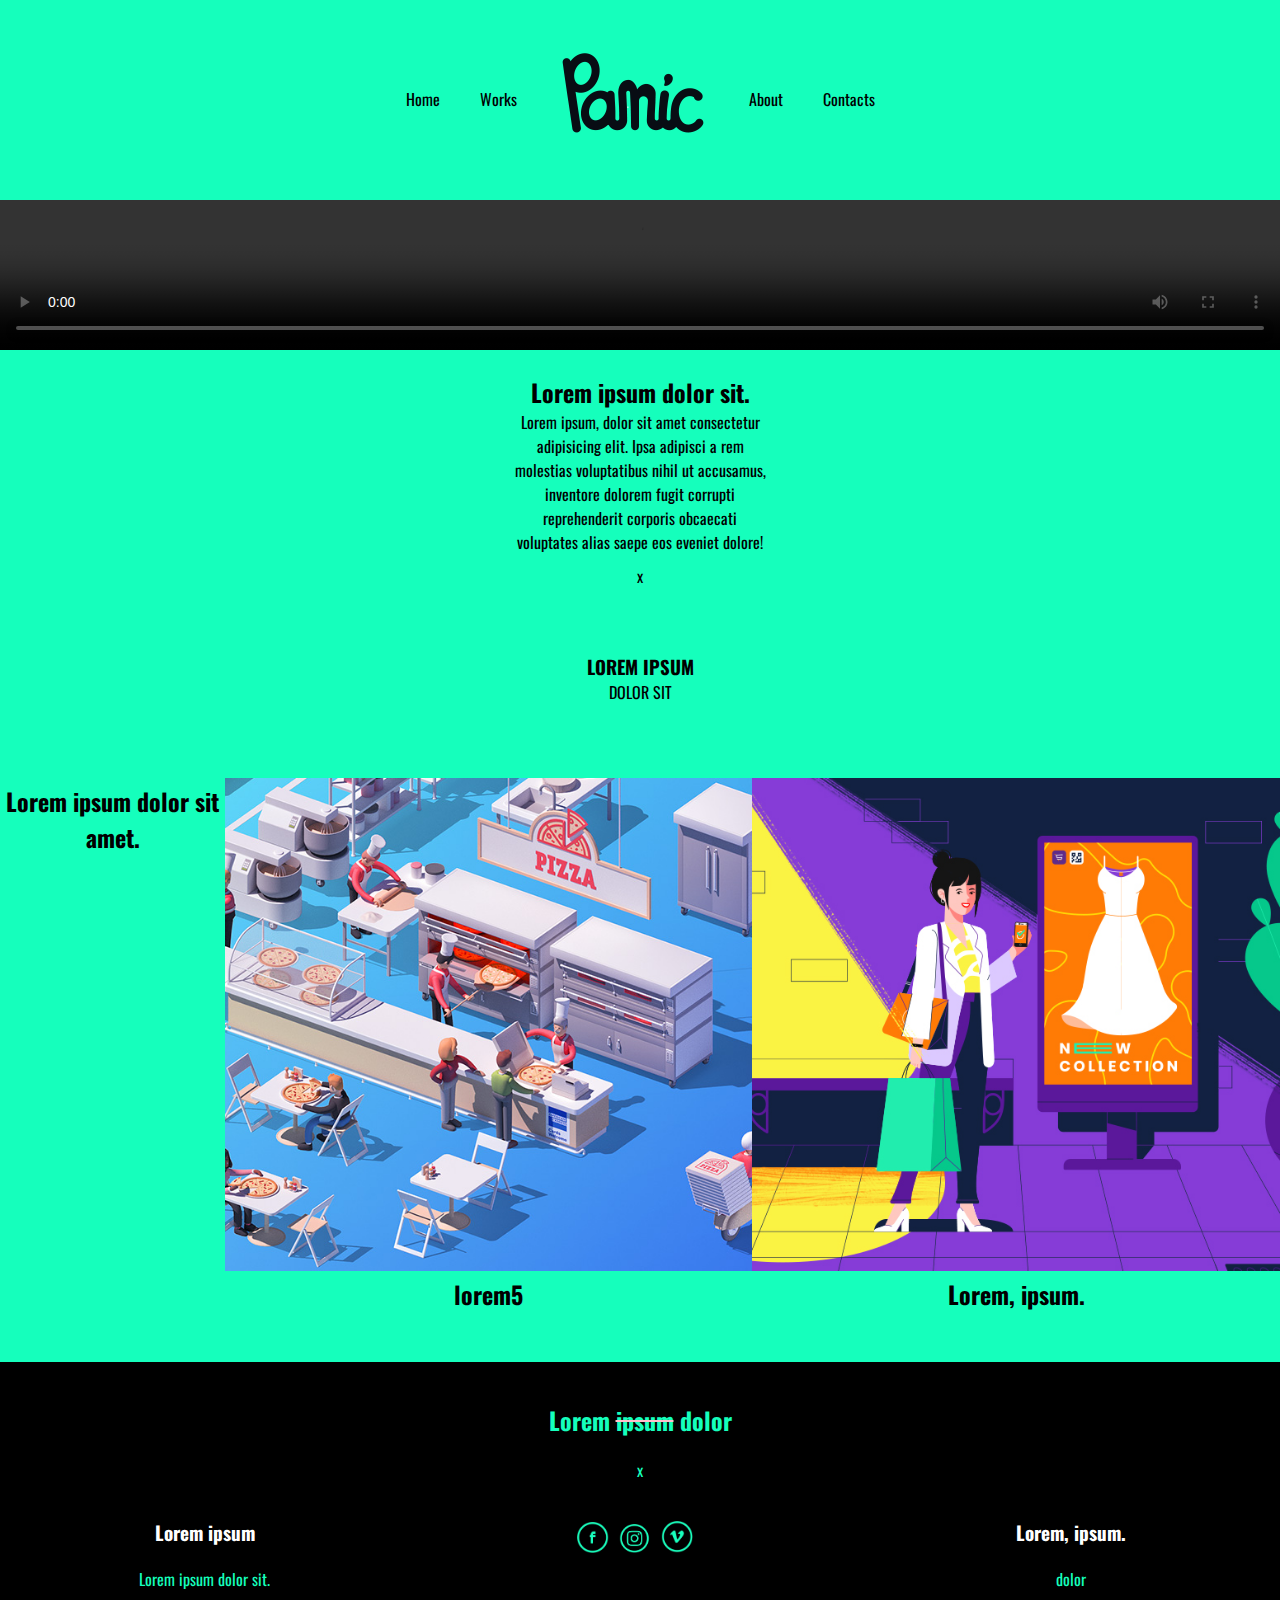
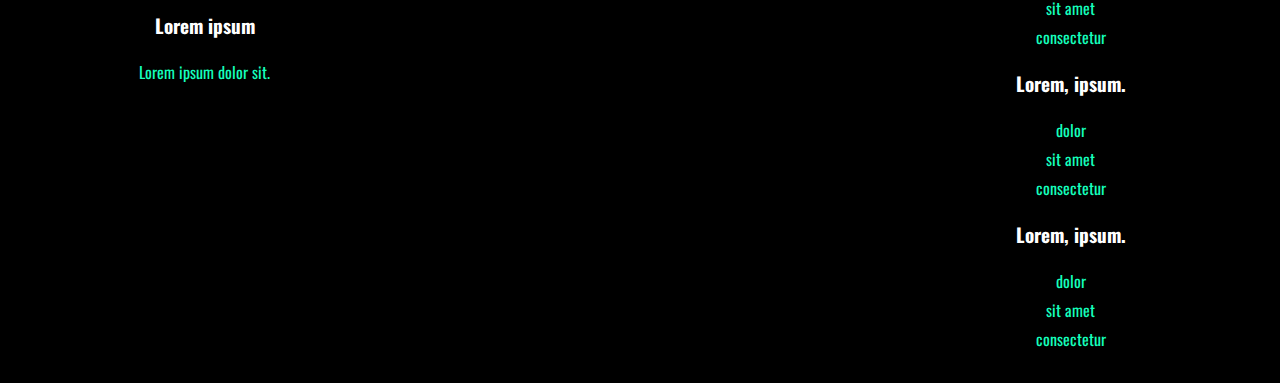
==== commit 027ffc7c: "Changed grid hover" ====
--- a/index.html
+++ b/index.html
@@ -52,7 +52,7 @@
             </div>
         <div class="pictures__package">
             <div class="pictures__main text-and-pic">
-                <img class="pictures__body" src= "./images/media07.jpg" alt="">
+                <img class="pictures__body" src= "./jesus/media07.jpg" alt="">
                 <h2>Lorem ipsum dolor sit amet.</h2>
             </div>
             <div class="pictures__main text-and-pic">
--- a/css/styles.css
+++ b/css/styles.css
@@ -196,145 +196,436 @@
   display: none;
 }
 
-.image-grid8 {
-  background-image: url("../images/media8.jpg");
-  background-size: contain;
-}
-
-.image-grid9 {
-  background-image: url("../images/media9.jpg");
-  background-size: contain;
-}
-
-.image-grid10 {
-  background-image: url("../images/media10.jpg");
-  background-size: contain;
-}
-
-.image-grid11 {
-  background-image: url("../images/media11.jpg");
-  background-size: contain;
-}
-
-.image-grid12 {
-  background-image: url("../images/media12.jpg");
-  background-size: contain;
-}
-
-.image-grid13 {
-  background-image: url("../images/media13.jpg");
-  background-size: contain;
-}
-
-.image-grid14 {
-  background-image: url("../images/media14.jpg");
-  background-size: contain;
-}
-
-.image-grid15 {
-  background-image: url("../images/media15.jpg");
-  background-size: contain;
-}
-
-.image-grid16 {
-  background-image: url("../images/media16.jpg");
-  background-size: contain;
-}
-
-.image-grid17 {
-  background-image: url("../images/media17.jpg");
-  background-size: contain;
-}
-
-.image-grid18 {
-  background-image: url("../images/media18.jpg");
-  background-size: contain;
-}
-
-.image-grid19 {
-  background-image: url("../images/media19.jpg");
-  background-size: contain;
-}
-
-.image-grid20 {
-  background-image: url("../images/media20.jpg");
-  background-size: contain;
-}
-
-.image-grid21 {
-  background-image: url("../images/media21.jpg");
-  background-size: contain;
-}
-
-.image-grid22 {
-  background-image: url("../images/media22.jpg");
-  background-size: contain;
-}
-
-.image-grid23 {
-  background-image: url("../images/media23.jpg");
-  background-size: contain;
-}
-
-.image-grid24 {
-  background-image: url("../images/media24.jpg");
-  background-size: contain;
-}
-
-.image-grid25 {
-  background-image: url("../images/media25.jpg");
-  background-size: contain;
-}
-
-.image-grid26 {
-  background-image: url("../images/media26.jpg");
-  background-size: contain;
-}
-
-.image-grid27 {
-  background-image: url("../images/media27.jpg");
-  background-size: contain;
-}
-
-.image-grid28 {
-  background-image: url("../images/media28.jpg");
-  background-size: contain;
-}
-
-.image-grid29 {
-  background-image: url("../images/media29.jpg");
-  background-size: contain;
-}
-
-.image-grid30 {
-  background-image: url("../images/media30.jpg");
-  background-size: contain;
-}
-
-.image-grid31 {
-  background-image: url("../images/media31.jpg");
-  background-size: contain;
-}
-
-.image-grid32 {
-  background-image: url("../images/media32.jpg");
-  background-size: contain;
-}
-
-.image-grid33 {
-  background-image: url("../images/media33.jpg");
-  background-size: contain;
-}
-
-.image-grid34 {
-  background-image: url("../images/media34.jpg");
-  background-size: contain;
-}
-
 .grid-container {
   display: grid;
   grid-template-columns: repeat(3, 1fr);
-  grid-auto-rows: 300px;
+  grid-auto-rows: 30vw;
+}
+
+.image-grid1 {
+  background-image: url("../jesus/media1.jpg");
+  background-size: contain;
+  background-size: cover;
+  display: flex;
+  justify-content: center;
+  align-items: center;
+}
+.image-grid1 .--hover-grid:hover {
+  opacity: 90%;
+  transform: scale(1.02);
+  transition: all 0.5s;
+}
+
+.image-grid2 {
+  background-image: url("../jesus/media2.jpg");
+  background-size: contain;
+  background-size: cover;
+  display: flex;
+  justify-content: center;
+  align-items: center;
+}
+.image-grid2 .--hover-grid:hover {
+  opacity: 90%;
+  transform: scale(1.02);
+  transition: all 0.5s;
+}
+
+.image-grid3 {
+  background-image: url("../jesus/media3.jpg");
+  background-size: contain;
+  background-size: cover;
+  display: flex;
+  justify-content: center;
+  align-items: center;
+}
+.image-grid3 .--hover-grid:hover {
+  opacity: 90%;
+  transform: scale(1.02);
+  transition: all 0.5s;
+}
+
+.image-grid4 {
+  background-image: url("../jesus/media4.jpg");
+  background-size: contain;
+  background-size: cover;
+  display: flex;
+  justify-content: center;
+  align-items: center;
+}
+.image-grid4 .--hover-grid:hover {
+  opacity: 90%;
+  transform: scale(1.02);
+  transition: all 0.5s;
+}
+
+.image-grid5 {
+  background-image: url("../jesus/media5.jpg");
+  background-size: contain;
+  background-size: cover;
+  display: flex;
+  justify-content: center;
+  align-items: center;
+}
+.image-grid5 .--hover-grid:hover {
+  opacity: 90%;
+  transform: scale(1.02);
+  transition: all 0.5s;
+}
+
+.image-grid6 {
+  background-image: url("../jesus/media6.jpg");
+  background-size: contain;
+  background-size: cover;
+  display: flex;
+  justify-content: center;
+  align-items: center;
+}
+.image-grid6 .--hover-grid:hover {
+  opacity: 90%;
+  transform: scale(1.02);
+  transition: all 0.5s;
+}
+
+.image-grid7 {
+  background-image: url("../jesus/media7.jpg");
+  background-size: contain;
+  background-size: cover;
+  display: flex;
+  justify-content: center;
+  align-items: center;
+}
+.image-grid7 .--hover-grid:hover {
+  opacity: 90%;
+  transform: scale(1.02);
+  transition: all 0.5s;
+}
+
+.image-grid8 {
+  background-image: url("../jesus/media8.jpg");
+  background-size: contain;
+  background-size: cover;
+  display: flex;
+  justify-content: center;
+  align-items: center;
+}
+.image-grid8 .--hover-grid:hover {
+  opacity: 90%;
+  transform: scale(1.02);
+  transition: all 0.5s;
+}
+
+.image-grid9 {
+  background-image: url("../jesus/media9.jpg");
+  background-size: contain;
+  background-size: cover;
+  display: flex;
+  justify-content: center;
+  align-items: center;
+}
+.image-grid9 .--hover-grid:hover {
+  opacity: 90%;
+  transform: scale(1.02);
+  transition: all 0.5s;
+}
+
+.image-grid10 {
+  background-image: url("../jesus/media10.jpg");
+  background-size: contain;
+  background-size: cover;
+  display: flex;
+  justify-content: center;
+  align-items: center;
+}
+.image-grid10 .--hover-grid:hover {
+  opacity: 90%;
+  transform: scale(1.02);
+  transition: all 0.5s;
+}
+
+.image-grid11 {
+  background-image: url("../jesus/media11.jpg");
+  background-size: contain;
+  background-size: cover;
+  display: flex;
+  justify-content: center;
+  align-items: center;
+}
+.image-grid11 .--hover-grid:hover {
+  opacity: 90%;
+  transform: scale(1.02);
+  transition: all 0.5s;
+}
+
+.image-grid12 {
+  background-image: url("../jesus/media12.jpg");
+  background-size: contain;
+  background-size: cover;
+  display: flex;
+  justify-content: center;
+  align-items: center;
+}
+.image-grid12 .--hover-grid:hover {
+  opacity: 90%;
+  transform: scale(1.02);
+  transition: all 0.5s;
+}
+
+.image-grid13 {
+  background-image: url("../jesus/media13.jpg");
+  background-size: contain;
+  background-size: cover;
+  display: flex;
+  justify-content: center;
+  align-items: center;
+}
+.image-grid13 .--hover-grid:hover {
+  opacity: 90%;
+  transform: scale(1.02);
+  transition: all 0.5s;
+}
+
+.image-grid14 {
+  background-image: url("../jesus/media14.jpg");
+  background-size: contain;
+  background-size: cover;
+  display: flex;
+  justify-content: center;
+  align-items: center;
+}
+.image-grid14 .--hover-grid:hover {
+  opacity: 90%;
+  transform: scale(1.02);
+  transition: all 0.5s;
+}
+
+.image-grid15 {
+  background-image: url("../jesus/media15.jpg");
+  background-size: contain;
+  background-size: cover;
+  display: flex;
+  justify-content: center;
+  align-items: center;
+}
+.image-grid15 .--hover-grid:hover {
+  opacity: 90%;
+  transform: scale(1.02);
+  transition: all 0.5s;
+}
+
+.image-grid16 {
+  background-image: url("../jesus/media16.jpg");
+  background-size: contain;
+  background-size: cover;
+  display: flex;
+  justify-content: center;
+  align-items: center;
+}
+.image-grid16 .--hover-grid:hover {
+  opacity: 90%;
+  transform: scale(1.02);
+  transition: all 0.5s;
+}
+
+.image-grid17 {
+  background-image: url("../jesus/media17.jpg");
+  background-size: contain;
+  background-size: cover;
+  display: flex;
+  justify-content: center;
+  align-items: center;
+}
+.image-grid17 .--hover-grid:hover {
+  opacity: 90%;
+  transform: scale(1.02);
+  transition: all 0.5s;
+}
+
+.image-grid18 {
+  background-image: url("../jesus/media18.jpg");
+  background-size: contain;
+  background-size: cover;
+  display: flex;
+  justify-content: center;
+  align-items: center;
+}
+.image-grid18 .--hover-grid:hover {
+  opacity: 90%;
+  transform: scale(1.02);
+  transition: all 0.5s;
+}
+
+.image-grid19 {
+  background-image: url("../jesus/media19.jpg");
+  background-size: contain;
+  background-size: cover;
+  display: flex;
+  justify-content: center;
+  align-items: center;
+}
+.image-grid19 .--hover-grid:hover {
+  opacity: 90%;
+  transform: scale(1.02);
+  transition: all 0.5s;
+}
+
+.image-grid20 {
+  background-image: url("../jesus/media20.jpg");
+  background-size: contain;
+  background-size: cover;
+  display: flex;
+  justify-content: center;
+  align-items: center;
+}
+.image-grid20 .--hover-grid:hover {
+  opacity: 90%;
+  transform: scale(1.02);
+  transition: all 0.5s;
+}
+
+.image-grid21 {
+  background-image: url("../jesus/media21.jpg");
+  background-size: contain;
+  background-size: cover;
+  display: flex;
+  justify-content: center;
+  align-items: center;
+}
+.image-grid21 .--hover-grid:hover {
+  opacity: 90%;
+  transform: scale(1.02);
+  transition: all 0.5s;
+}
+
+.image-grid22 {
+  background-image: url("../jesus/media22.jpg");
+  background-size: contain;
+  background-size: cover;
+  display: flex;
+  justify-content: center;
+  align-items: center;
+}
+.image-grid22 .--hover-grid:hover {
+  opacity: 90%;
+  transform: scale(1.02);
+  transition: all 0.5s;
+}
+
+.image-grid23 {
+  background-image: url("../jesus/media23.jpg");
+  background-size: contain;
+  background-size: cover;
+  display: flex;
+  justify-content: center;
+  align-items: center;
+}
+.image-grid23 .--hover-grid:hover {
+  opacity: 90%;
+  transform: scale(1.02);
+  transition: all 0.5s;
+}
+
+.image-grid24 {
+  background-image: url("../jesus/media24.jpg");
+  background-size: contain;
+  background-size: cover;
+  display: flex;
+  justify-content: center;
+  align-items: center;
+}
+.image-grid24 .--hover-grid:hover {
+  opacity: 90%;
+  transform: scale(1.02);
+  transition: all 0.5s;
+}
+
+.image-grid25 {
+  background-image: url("../jesus/media25.jpg");
+  background-size: contain;
+  background-size: cover;
+  display: flex;
+  justify-content: center;
+  align-items: center;
+}
+.image-grid25 .--hover-grid:hover {
+  opacity: 90%;
+  transform: scale(1.02);
+  transition: all 0.5s;
+}
+
+.image-grid26 {
+  background-image: url("../jesus/media26.jpg");
+  background-size: contain;
+  background-size: cover;
+  display: flex;
+  justify-content: center;
+  align-items: center;
+}
+.image-grid26 .--hover-grid:hover {
+  opacity: 90%;
+  transform: scale(1.02);
+  transition: all 0.5s;
+}
+
+.image-grid27 {
+  background-image: url("../jesus/media27.jpg");
+  background-size: contain;
+  background-size: cover;
+  display: flex;
+  justify-content: center;
+  align-items: center;
+}
+.image-grid27 .--hover-grid:hover {
+  opacity: 90%;
+  transform: scale(1.02);
+  transition: all 0.5s;
+}
+
+.image-grid28 {
+  background-image: url("../jesus/media28.jpg");
+  background-size: contain;
+  background-size: cover;
+  display: flex;
+  justify-content: center;
+  align-items: center;
+}
+.image-grid28 .--hover-grid:hover {
+  opacity: 90%;
+  transform: scale(1.02);
+  transition: all 0.5s;
+}
+
+.image-grid29 {
+  background-image: url("../jesus/media29.jpg");
+  background-size: contain;
+  background-size: cover;
+  display: flex;
+  justify-content: center;
+  align-items: center;
+}
+.image-grid29 .--hover-grid:hover {
+  opacity: 90%;
+  transform: scale(1.02);
+  transition: all 0.5s;
+}
+
+.image-grid30 {
+  background-image: url("../jesus/media30.jpg");
+  background-size: contain;
+  background-size: cover;
+  display: flex;
+  justify-content: center;
+  align-items: center;
+}
+.image-grid30 .--hover-grid:hover {
+  opacity: 90%;
+  transform: scale(1.02);
+  transition: all 0.5s;
+}
+
+.--hover-grid:hover {
+  opacity: 90%;
+  transform: scale(1.02);
+  transition: all 0.5s;
 }
 
 @media (min-width: 600px) {
@@ -348,6 +639,192 @@
   }
   .pictures__mobile img {
     width: 33%;
+  }
+
+  .grid-container {
+    display: grid;
+    grid-template-columns: repeat(3, 1fr);
+    grid-auto-rows: 30vw;
+  }
+
+  .image-grid1 {
+    background-image: url("../jesus/media1.jpg");
+    background-size: contain;
+    background-size: cover;
+  }
+
+  .image-grid2 {
+    background-image: url("../jesus/media2.jpg");
+    background-size: contain;
+    background-size: cover;
+  }
+
+  .image-grid3 {
+    background-image: url("../jesus/media3.jpg");
+    background-size: contain;
+    background-size: cover;
+  }
+
+  .image-grid4 {
+    background-image: url("../jesus/media4.jpg");
+    background-size: contain;
+    background-size: cover;
+  }
+
+  .image-grid5 {
+    background-image: url("../jesus/media5.jpg");
+    background-size: contain;
+    background-size: cover;
+  }
+
+  .image-grid6 {
+    background-image: url("../jesus/media6.jpg");
+    background-size: contain;
+    background-size: cover;
+  }
+
+  .image-grid7 {
+    background-image: url("../jesus/media7.jpg");
+    background-size: contain;
+    background-size: cover;
+  }
+
+  .image-grid8 {
+    background-image: url("../jesus/media8.jpg");
+    background-size: contain;
+    background-size: cover;
+  }
+
+  .image-grid9 {
+    background-image: url("../jesus/media9.jpg");
+    background-size: contain;
+    background-size: cover;
+  }
+
+  .image-grid10 {
+    background-image: url("../jesus/media10.jpg");
+    background-size: contain;
+    background-size: cover;
+  }
+
+  .image-grid11 {
+    background-image: url("../jesus/media11.jpg");
+    background-size: contain;
+    background-size: cover;
+  }
+
+  .image-grid12 {
+    background-image: url("../jesus/media12.jpg");
+    background-size: contain;
+    background-size: cover;
+  }
+
+  .image-grid13 {
+    background-image: url("../jesus/media13.jpg");
+    background-size: contain;
+    background-size: cover;
+  }
+
+  .image-grid14 {
+    background-image: url("../jesus/media14.jpg");
+    background-size: contain;
+    background-size: cover;
+  }
+
+  .image-grid15 {
+    background-image: url("../jesus/media15.jpg");
+    background-size: contain;
+    background-size: cover;
+  }
+
+  .image-grid16 {
+    background-image: url("../jesus/media16.jpg");
+    background-size: contain;
+    background-size: cover;
+  }
+
+  .image-grid17 {
+    background-image: url("../jesus/media17.jpg");
+    background-size: contain;
+    background-size: cover;
+  }
+
+  .image-grid18 {
+    background-image: url("../jesus/media18.jpg");
+    background-size: contain;
+    background-size: cover;
+  }
+
+  .image-grid19 {
+    background-image: url("../jesus/media19.jpg");
+    background-size: contain;
+    background-size: cover;
+  }
+
+  .image-grid20 {
+    background-image: url("../jesus/media20.jpg");
+    background-size: contain;
+    background-size: cover;
+  }
+
+  .image-grid21 {
+    background-image: url("../jesus/media21.jpg");
+    background-size: contain;
+    background-size: cover;
+  }
+
+  .image-grid22 {
+    background-image: url("../jesus/media22.jpg");
+    background-size: contain;
+    background-size: cover;
+  }
+
+  .image-grid23 {
+    background-image: url("../jesus/media23.jpg");
+    background-size: contain;
+    background-size: cover;
+  }
+
+  .image-grid24 {
+    background-image: url("../jesus/media24.jpg");
+    background-size: contain;
+    background-size: cover;
+  }
+
+  .image-grid25 {
+    background-image: url("../jesus/media25.jpg");
+    background-size: contain;
+    background-size: cover;
+  }
+
+  .image-grid26 {
+    background-image: url("../jesus/media26.jpg");
+    background-size: contain;
+    background-size: cover;
+  }
+
+  .image-grid27 {
+    background-image: url("../jesus/media27.jpg");
+    background-size: contain;
+    background-size: cover;
+  }
+
+  .image-grid28 {
+    background-image: url("../jesus/media28.jpg");
+    background-size: contain;
+    background-size: cover;
+  }
+
+  .image-grid29 {
+    background-image: url("../jesus/media29.jpg");
+    background-size: contain;
+    background-size: cover;
+  }
+
+  .image-grid30 {
+    background-image: url("../jesus/media30.jpg");
+    background-size: contain;
+    background-size: cover;
   }
 }
 .text {
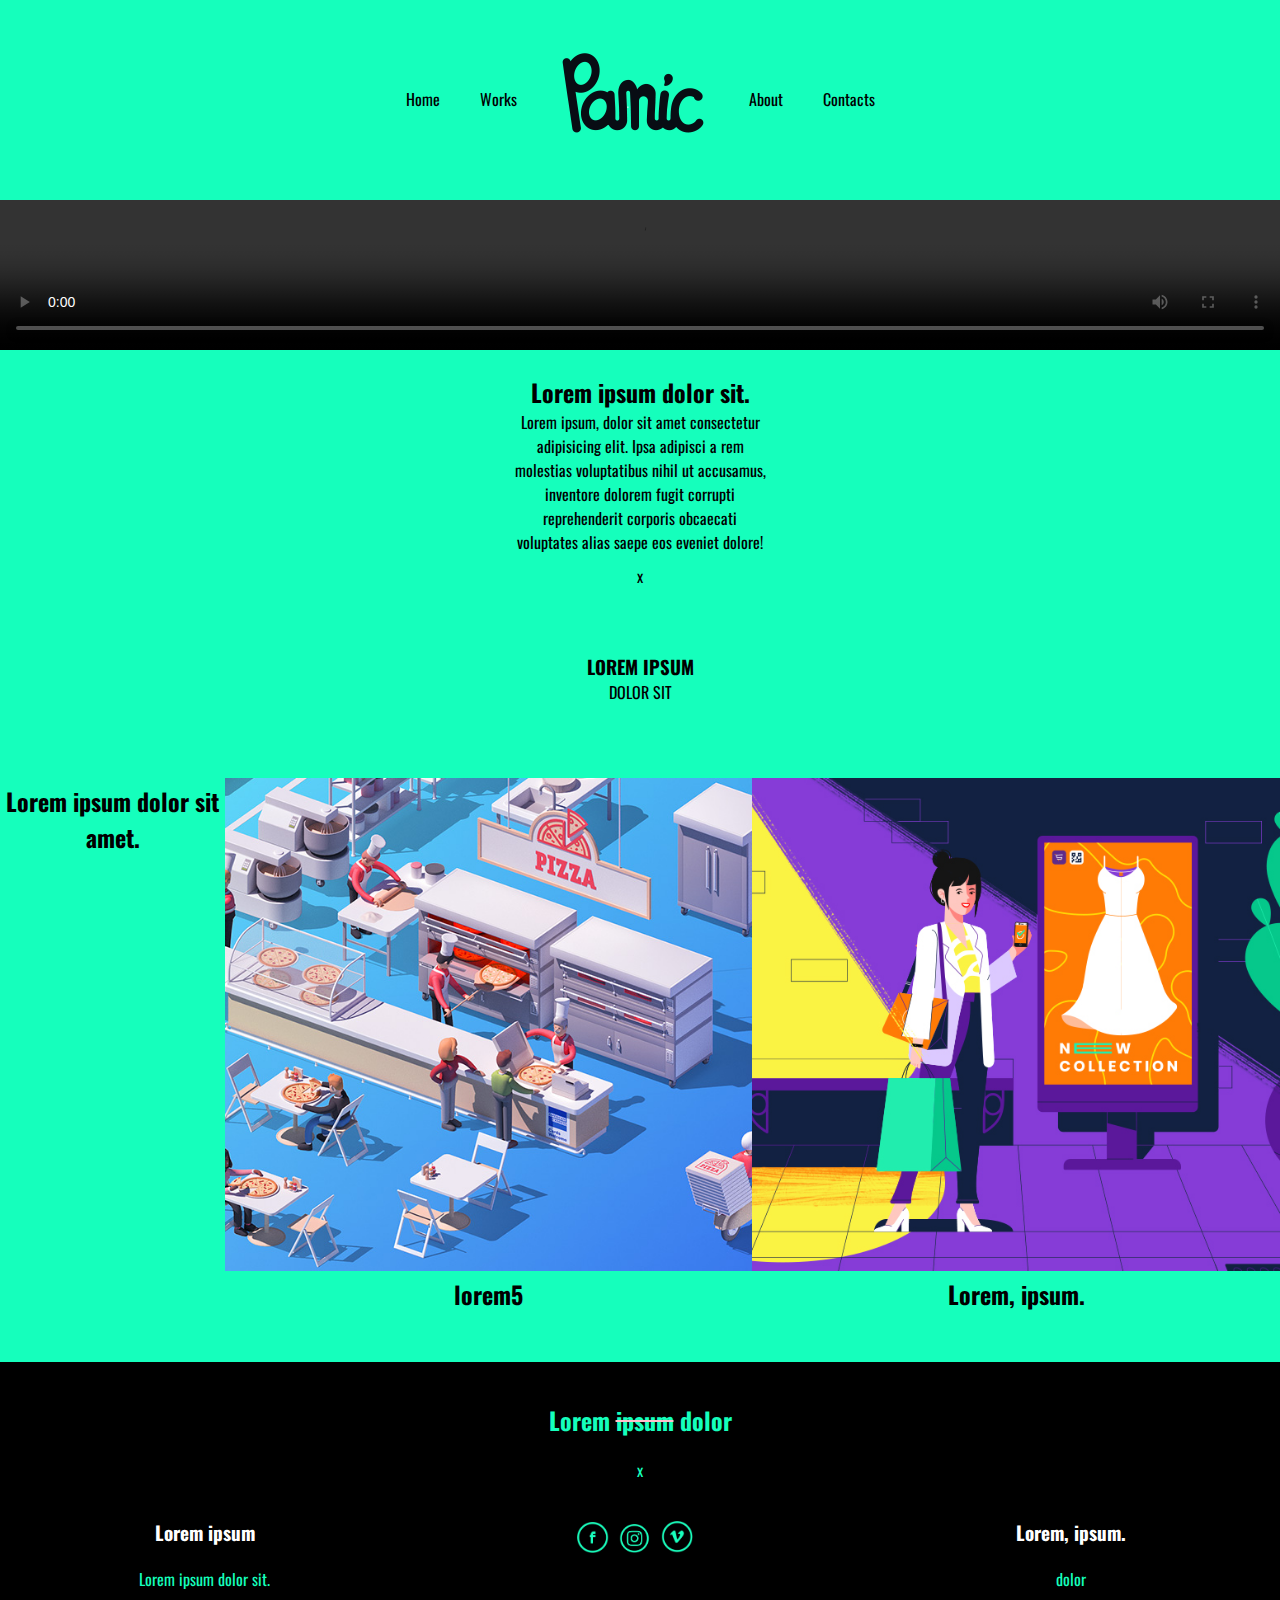
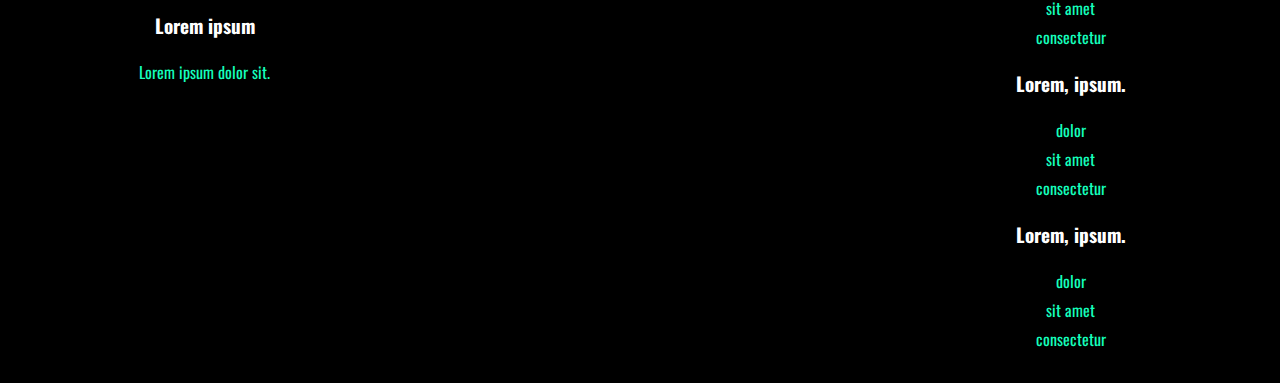
==== commit 8dc2ed05: "Finished mobile works.html" ====
--- a/index.html
+++ b/index.html
@@ -1,5 +1,5 @@
 <!DOCTYPE html>
-<html lang="en">
+<html lang="es">
 <head>
     <meta charset="UTF-8">
     <meta http-equiv="X-UA-Compatible" content="IE=edge">
@@ -11,7 +11,7 @@
     <link rel="icon"href="https://raw.githubusercontent.com/isdi-coders-2022/bootcamp-202201-mad/main/week1/challenges/challenge-weekend/logo32.png"
         type="image/png" />
     <link rel="stylesheet" href="css/styles.css">
-    <title>Panic</title>
+    <title>Main Page</title>
 </head>
 <body>
     <h1>Helo</h1>
@@ -74,10 +74,10 @@
 
     <nav class="nav__menu-footer">
         <ul class="nav__footer">
-            <li class="nav__footer --home-pink">Home</li>
-            <li>Works</li>
-            <li>About</li>
-            <li>Contact</li>
+            <li class="--home-pink"><a href="index.html">Home</a></li>
+            <li><a href="works.html">Works</a></li>
+            <li><a href="about.html">About</a></li>
+            <li><a href="#footer">Contact</a></li>
         </ul>
     </nav>
     <div class="package__footer">
--- a/css/styles.css
+++ b/css/styles.css
@@ -11,7 +11,7 @@
 
 body {
   font-family: "Oswald", sans-serif;
-  background-color: #15FFBC;
+  background-color: #15ffbc;
 }
 
 h1 {
@@ -85,7 +85,7 @@
 }
 
 .--footer-first-text {
-  color: #15FFBC;
+  color: #15ffbc;
   padding-top: 20px;
 }
 
@@ -100,6 +100,16 @@
 
 .nav__footer li {
   margin: 0.5rem;
+}
+
+.nav__footer a {
+  text-decoration: none;
+  color: white;
+}
+
+.--home-pink a {
+  text-decoration: line-through;
+  color: pink;
 }
 
 .footer__text {
@@ -111,7 +121,7 @@
   margin: 20px;
 }
 .footer__text p {
-  color: #15FFBC;
+  color: #15ffbc;
   margin-top: 5px;
   font-size: 1rem;
 }
@@ -122,11 +132,6 @@
 
 .cross-text-title {
   text-decoration: line-through pink;
-}
-
-.--home-pink {
-  text-decoration: line-through;
-  color: pink;
 }
 
 @media (min-width: 600px) {
@@ -198,434 +203,368 @@
 
 .grid-container {
   display: grid;
-  grid-template-columns: repeat(3, 1fr);
-  grid-auto-rows: 30vw;
+  grid-template-columns: 1fr;
+  grid-auto-rows: 70vw;
 }
 
 .image-grid1 {
   background-image: url("../jesus/media1.jpg");
-  background-size: contain;
-  background-size: cover;
-  display: flex;
-  justify-content: center;
-  align-items: center;
-}
-.image-grid1 .--hover-grid:hover {
-  opacity: 90%;
-  transform: scale(1.02);
-  transition: all 0.5s;
+  background-size: cover;
+  display: flex;
+  justify-content: center;
+  align-items: center;
+  text-align: center;
+}
+.image-grid1 span {
+  display: none;
 }
 
 .image-grid2 {
   background-image: url("../jesus/media2.jpg");
-  background-size: contain;
-  background-size: cover;
-  display: flex;
-  justify-content: center;
-  align-items: center;
-}
-.image-grid2 .--hover-grid:hover {
-  opacity: 90%;
-  transform: scale(1.02);
-  transition: all 0.5s;
+  background-size: cover;
+  display: flex;
+  justify-content: center;
+  align-items: center;
+  text-align: center;
+}
+.image-grid2 span {
+  display: none;
 }
 
 .image-grid3 {
   background-image: url("../jesus/media3.jpg");
-  background-size: contain;
-  background-size: cover;
-  display: flex;
-  justify-content: center;
-  align-items: center;
-}
-.image-grid3 .--hover-grid:hover {
-  opacity: 90%;
-  transform: scale(1.02);
-  transition: all 0.5s;
+  background-size: cover;
+  display: flex;
+  justify-content: center;
+  align-items: center;
+  text-align: center;
+}
+.image-grid3 span {
+  display: none;
 }
 
 .image-grid4 {
   background-image: url("../jesus/media4.jpg");
-  background-size: contain;
-  background-size: cover;
-  display: flex;
-  justify-content: center;
-  align-items: center;
-}
-.image-grid4 .--hover-grid:hover {
-  opacity: 90%;
-  transform: scale(1.02);
-  transition: all 0.5s;
+  background-size: cover;
+  display: flex;
+  justify-content: center;
+  align-items: center;
+  text-align: center;
+}
+.image-grid4 span {
+  display: none;
 }
 
 .image-grid5 {
   background-image: url("../jesus/media5.jpg");
-  background-size: contain;
-  background-size: cover;
-  display: flex;
-  justify-content: center;
-  align-items: center;
-}
-.image-grid5 .--hover-grid:hover {
-  opacity: 90%;
-  transform: scale(1.02);
-  transition: all 0.5s;
+  background-size: cover;
+  display: flex;
+  justify-content: center;
+  align-items: center;
+  text-align: center;
+}
+.image-grid5 span {
+  display: none;
 }
 
 .image-grid6 {
   background-image: url("../jesus/media6.jpg");
-  background-size: contain;
-  background-size: cover;
-  display: flex;
-  justify-content: center;
-  align-items: center;
-}
-.image-grid6 .--hover-grid:hover {
-  opacity: 90%;
-  transform: scale(1.02);
-  transition: all 0.5s;
+  background-size: cover;
+  display: flex;
+  justify-content: center;
+  align-items: center;
+  text-align: center;
+}
+.image-grid6 span {
+  display: none;
 }
 
 .image-grid7 {
   background-image: url("../jesus/media7.jpg");
-  background-size: contain;
-  background-size: cover;
-  display: flex;
-  justify-content: center;
-  align-items: center;
-}
-.image-grid7 .--hover-grid:hover {
-  opacity: 90%;
-  transform: scale(1.02);
-  transition: all 0.5s;
+  background-size: cover;
+  display: flex;
+  justify-content: center;
+  align-items: center;
+  text-align: center;
+}
+.image-grid7 span {
+  display: none;
 }
 
 .image-grid8 {
   background-image: url("../jesus/media8.jpg");
-  background-size: contain;
-  background-size: cover;
-  display: flex;
-  justify-content: center;
-  align-items: center;
-}
-.image-grid8 .--hover-grid:hover {
-  opacity: 90%;
-  transform: scale(1.02);
-  transition: all 0.5s;
+  background-size: cover;
+  display: flex;
+  justify-content: center;
+  align-items: center;
+  text-align: center;
+}
+.image-grid8 span {
+  display: none;
 }
 
 .image-grid9 {
   background-image: url("../jesus/media9.jpg");
-  background-size: contain;
-  background-size: cover;
-  display: flex;
-  justify-content: center;
-  align-items: center;
-}
-.image-grid9 .--hover-grid:hover {
-  opacity: 90%;
-  transform: scale(1.02);
-  transition: all 0.5s;
+  background-size: cover;
+  display: flex;
+  justify-content: center;
+  align-items: center;
+  text-align: center;
+}
+.image-grid9 span {
+  display: none;
 }
 
 .image-grid10 {
   background-image: url("../jesus/media10.jpg");
-  background-size: contain;
-  background-size: cover;
-  display: flex;
-  justify-content: center;
-  align-items: center;
-}
-.image-grid10 .--hover-grid:hover {
-  opacity: 90%;
-  transform: scale(1.02);
-  transition: all 0.5s;
+  background-size: cover;
+  display: flex;
+  justify-content: center;
+  align-items: center;
+  text-align: center;
+}
+.image-grid10 span {
+  display: none;
 }
 
 .image-grid11 {
   background-image: url("../jesus/media11.jpg");
-  background-size: contain;
-  background-size: cover;
-  display: flex;
-  justify-content: center;
-  align-items: center;
-}
-.image-grid11 .--hover-grid:hover {
-  opacity: 90%;
-  transform: scale(1.02);
-  transition: all 0.5s;
+  background-size: cover;
+  display: flex;
+  justify-content: center;
+  align-items: center;
+  text-align: center;
+}
+.image-grid11 span {
+  display: none;
 }
 
 .image-grid12 {
   background-image: url("../jesus/media12.jpg");
-  background-size: contain;
-  background-size: cover;
-  display: flex;
-  justify-content: center;
-  align-items: center;
-}
-.image-grid12 .--hover-grid:hover {
-  opacity: 90%;
-  transform: scale(1.02);
-  transition: all 0.5s;
+  background-size: cover;
+  display: flex;
+  justify-content: center;
+  align-items: center;
+  text-align: center;
+}
+.image-grid12 span {
+  display: none;
 }
 
 .image-grid13 {
   background-image: url("../jesus/media13.jpg");
-  background-size: contain;
-  background-size: cover;
-  display: flex;
-  justify-content: center;
-  align-items: center;
-}
-.image-grid13 .--hover-grid:hover {
-  opacity: 90%;
-  transform: scale(1.02);
-  transition: all 0.5s;
+  background-size: cover;
+  display: flex;
+  justify-content: center;
+  align-items: center;
+  text-align: center;
+}
+.image-grid13 span {
+  display: none;
 }
 
 .image-grid14 {
   background-image: url("../jesus/media14.jpg");
-  background-size: contain;
-  background-size: cover;
-  display: flex;
-  justify-content: center;
-  align-items: center;
-}
-.image-grid14 .--hover-grid:hover {
-  opacity: 90%;
-  transform: scale(1.02);
-  transition: all 0.5s;
+  background-size: cover;
+  display: flex;
+  justify-content: center;
+  align-items: center;
+  text-align: center;
+}
+.image-grid14 span {
+  display: none;
 }
 
 .image-grid15 {
   background-image: url("../jesus/media15.jpg");
-  background-size: contain;
-  background-size: cover;
-  display: flex;
-  justify-content: center;
-  align-items: center;
-}
-.image-grid15 .--hover-grid:hover {
-  opacity: 90%;
-  transform: scale(1.02);
-  transition: all 0.5s;
+  background-size: cover;
+  display: flex;
+  justify-content: center;
+  align-items: center;
+  text-align: center;
+}
+.image-grid15 span {
+  display: none;
 }
 
 .image-grid16 {
   background-image: url("../jesus/media16.jpg");
-  background-size: contain;
-  background-size: cover;
-  display: flex;
-  justify-content: center;
-  align-items: center;
-}
-.image-grid16 .--hover-grid:hover {
-  opacity: 90%;
-  transform: scale(1.02);
-  transition: all 0.5s;
+  background-size: cover;
+  display: flex;
+  justify-content: center;
+  align-items: center;
+  text-align: center;
+}
+.image-grid16 span {
+  display: none;
 }
 
 .image-grid17 {
   background-image: url("../jesus/media17.jpg");
-  background-size: contain;
-  background-size: cover;
-  display: flex;
-  justify-content: center;
-  align-items: center;
-}
-.image-grid17 .--hover-grid:hover {
-  opacity: 90%;
-  transform: scale(1.02);
-  transition: all 0.5s;
+  background-size: cover;
+  display: flex;
+  justify-content: center;
+  align-items: center;
+  text-align: center;
+}
+.image-grid17 span {
+  display: none;
 }
 
 .image-grid18 {
   background-image: url("../jesus/media18.jpg");
-  background-size: contain;
-  background-size: cover;
-  display: flex;
-  justify-content: center;
-  align-items: center;
-}
-.image-grid18 .--hover-grid:hover {
-  opacity: 90%;
-  transform: scale(1.02);
-  transition: all 0.5s;
+  background-size: cover;
+  display: flex;
+  justify-content: center;
+  align-items: center;
+  text-align: center;
+}
+.image-grid18 span {
+  display: none;
 }
 
 .image-grid19 {
   background-image: url("../jesus/media19.jpg");
-  background-size: contain;
-  background-size: cover;
-  display: flex;
-  justify-content: center;
-  align-items: center;
-}
-.image-grid19 .--hover-grid:hover {
-  opacity: 90%;
-  transform: scale(1.02);
-  transition: all 0.5s;
+  background-size: cover;
+  display: flex;
+  justify-content: center;
+  align-items: center;
+  text-align: center;
+}
+.image-grid19 span {
+  display: none;
 }
 
 .image-grid20 {
   background-image: url("../jesus/media20.jpg");
-  background-size: contain;
-  background-size: cover;
-  display: flex;
-  justify-content: center;
-  align-items: center;
-}
-.image-grid20 .--hover-grid:hover {
-  opacity: 90%;
-  transform: scale(1.02);
-  transition: all 0.5s;
+  background-size: cover;
+  display: flex;
+  justify-content: center;
+  align-items: center;
+  text-align: center;
+}
+.image-grid20 span {
+  display: none;
 }
 
 .image-grid21 {
   background-image: url("../jesus/media21.jpg");
-  background-size: contain;
-  background-size: cover;
-  display: flex;
-  justify-content: center;
-  align-items: center;
-}
-.image-grid21 .--hover-grid:hover {
-  opacity: 90%;
-  transform: scale(1.02);
-  transition: all 0.5s;
+  background-size: cover;
+  display: flex;
+  justify-content: center;
+  align-items: center;
+  text-align: center;
+}
+.image-grid21 span {
+  display: none;
 }
 
 .image-grid22 {
   background-image: url("../jesus/media22.jpg");
-  background-size: contain;
-  background-size: cover;
-  display: flex;
-  justify-content: center;
-  align-items: center;
-}
-.image-grid22 .--hover-grid:hover {
-  opacity: 90%;
-  transform: scale(1.02);
-  transition: all 0.5s;
+  background-size: cover;
+  display: flex;
+  justify-content: center;
+  align-items: center;
+  text-align: center;
+}
+.image-grid22 span {
+  display: none;
 }
 
 .image-grid23 {
   background-image: url("../jesus/media23.jpg");
-  background-size: contain;
-  background-size: cover;
-  display: flex;
-  justify-content: center;
-  align-items: center;
-}
-.image-grid23 .--hover-grid:hover {
-  opacity: 90%;
-  transform: scale(1.02);
-  transition: all 0.5s;
+  background-size: cover;
+  display: flex;
+  justify-content: center;
+  align-items: center;
+  text-align: center;
+}
+.image-grid23 span {
+  display: none;
 }
 
 .image-grid24 {
   background-image: url("../jesus/media24.jpg");
-  background-size: contain;
-  background-size: cover;
-  display: flex;
-  justify-content: center;
-  align-items: center;
-}
-.image-grid24 .--hover-grid:hover {
-  opacity: 90%;
-  transform: scale(1.02);
-  transition: all 0.5s;
+  background-size: cover;
+  display: flex;
+  justify-content: center;
+  align-items: center;
+  text-align: center;
+}
+.image-grid24 span {
+  display: none;
 }
 
 .image-grid25 {
   background-image: url("../jesus/media25.jpg");
-  background-size: contain;
-  background-size: cover;
-  display: flex;
-  justify-content: center;
-  align-items: center;
-}
-.image-grid25 .--hover-grid:hover {
-  opacity: 90%;
-  transform: scale(1.02);
-  transition: all 0.5s;
+  background-size: cover;
+  display: flex;
+  justify-content: center;
+  align-items: center;
+  text-align: center;
+}
+.image-grid25 span {
+  display: none;
 }
 
 .image-grid26 {
   background-image: url("../jesus/media26.jpg");
-  background-size: contain;
-  background-size: cover;
-  display: flex;
-  justify-content: center;
-  align-items: center;
-}
-.image-grid26 .--hover-grid:hover {
-  opacity: 90%;
-  transform: scale(1.02);
-  transition: all 0.5s;
+  background-size: cover;
+  display: flex;
+  justify-content: center;
+  align-items: center;
+  text-align: center;
+}
+.image-grid26 span {
+  display: none;
 }
 
 .image-grid27 {
   background-image: url("../jesus/media27.jpg");
-  background-size: contain;
-  background-size: cover;
-  display: flex;
-  justify-content: center;
-  align-items: center;
-}
-.image-grid27 .--hover-grid:hover {
-  opacity: 90%;
-  transform: scale(1.02);
-  transition: all 0.5s;
+  background-size: cover;
+  display: flex;
+  justify-content: center;
+  align-items: center;
+  text-align: center;
+}
+.image-grid27 span {
+  display: none;
 }
 
 .image-grid28 {
   background-image: url("../jesus/media28.jpg");
-  background-size: contain;
-  background-size: cover;
-  display: flex;
-  justify-content: center;
-  align-items: center;
-}
-.image-grid28 .--hover-grid:hover {
-  opacity: 90%;
-  transform: scale(1.02);
-  transition: all 0.5s;
+  background-size: cover;
+  display: flex;
+  justify-content: center;
+  align-items: center;
+  text-align: center;
+}
+.image-grid28 span {
+  display: none;
 }
 
 .image-grid29 {
   background-image: url("../jesus/media29.jpg");
-  background-size: contain;
-  background-size: cover;
-  display: flex;
-  justify-content: center;
-  align-items: center;
-}
-.image-grid29 .--hover-grid:hover {
-  opacity: 90%;
-  transform: scale(1.02);
-  transition: all 0.5s;
+  background-size: cover;
+  display: flex;
+  justify-content: center;
+  align-items: center;
+  text-align: center;
+}
+.image-grid29 span {
+  display: none;
 }
 
 .image-grid30 {
   background-image: url("../jesus/media30.jpg");
-  background-size: contain;
-  background-size: cover;
-  display: flex;
-  justify-content: center;
-  align-items: center;
-}
-.image-grid30 .--hover-grid:hover {
-  opacity: 90%;
-  transform: scale(1.02);
-  transition: all 0.5s;
-}
-
-.--hover-grid:hover {
-  opacity: 90%;
-  transform: scale(1.02);
-  transition: all 0.5s;
+  background-size: cover;
+  display: flex;
+  justify-content: center;
+  align-items: center;
+  text-align: center;
+}
+.image-grid30 span {
+  display: none;
 }
 
 @media (min-width: 600px) {
@@ -644,187 +583,349 @@
   .grid-container {
     display: grid;
     grid-template-columns: repeat(3, 1fr);
-    grid-auto-rows: 30vw;
+    grid-auto-rows: 20vw;
   }
 
   .image-grid1 {
     background-image: url("../jesus/media1.jpg");
-    background-size: contain;
-    background-size: cover;
+    background-size: cover;
+    display: flex;
+    justify-content: center;
+    align-items: center;
+  }
+  .image-grid1 .--hover-img {
+    display: none;
   }
 
   .image-grid2 {
     background-image: url("../jesus/media2.jpg");
-    background-size: contain;
-    background-size: cover;
+    background-size: cover;
+    display: flex;
+    justify-content: center;
+    align-items: center;
+  }
+  .image-grid2 .--hover-img {
+    display: none;
   }
 
   .image-grid3 {
     background-image: url("../jesus/media3.jpg");
-    background-size: contain;
-    background-size: cover;
+    background-size: cover;
+    display: flex;
+    justify-content: center;
+    align-items: center;
+  }
+  .image-grid3 .--hover-img {
+    display: none;
   }
 
   .image-grid4 {
     background-image: url("../jesus/media4.jpg");
-    background-size: contain;
-    background-size: cover;
+    background-size: cover;
+    display: flex;
+    justify-content: center;
+    align-items: center;
+  }
+  .image-grid4 .--hover-img {
+    display: none;
   }
 
   .image-grid5 {
     background-image: url("../jesus/media5.jpg");
-    background-size: contain;
-    background-size: cover;
+    background-size: cover;
+    display: flex;
+    justify-content: center;
+    align-items: center;
+  }
+  .image-grid5 .--hover-img {
+    display: none;
   }
 
   .image-grid6 {
     background-image: url("../jesus/media6.jpg");
-    background-size: contain;
-    background-size: cover;
+    background-size: cover;
+    display: flex;
+    justify-content: center;
+    align-items: center;
+  }
+  .image-grid6 .--hover-img {
+    display: none;
   }
 
   .image-grid7 {
     background-image: url("../jesus/media7.jpg");
-    background-size: contain;
-    background-size: cover;
+    background-size: cover;
+    display: flex;
+    justify-content: center;
+    align-items: center;
+  }
+  .image-grid7 .--hover-img {
+    display: none;
   }
 
   .image-grid8 {
     background-image: url("../jesus/media8.jpg");
-    background-size: contain;
-    background-size: cover;
+    background-size: cover;
+    display: flex;
+    justify-content: center;
+    align-items: center;
+  }
+  .image-grid8 .--hover-img {
+    display: none;
   }
 
   .image-grid9 {
     background-image: url("../jesus/media9.jpg");
-    background-size: contain;
-    background-size: cover;
+    background-size: cover;
+    display: flex;
+    justify-content: center;
+    align-items: center;
+  }
+  .image-grid9 .--hover-img {
+    display: none;
   }
 
   .image-grid10 {
     background-image: url("../jesus/media10.jpg");
-    background-size: contain;
-    background-size: cover;
+    background-size: cover;
+    display: flex;
+    justify-content: center;
+    align-items: center;
+  }
+  .image-grid10 .--hover-img {
+    display: none;
   }
 
   .image-grid11 {
     background-image: url("../jesus/media11.jpg");
-    background-size: contain;
-    background-size: cover;
+    background-size: cover;
+    display: flex;
+    justify-content: center;
+    align-items: center;
+  }
+  .image-grid11 .--hover-img {
+    display: none;
   }
 
   .image-grid12 {
     background-image: url("../jesus/media12.jpg");
-    background-size: contain;
-    background-size: cover;
+    background-size: cover;
+    display: flex;
+    justify-content: center;
+    align-items: center;
+  }
+  .image-grid12 .--hover-img {
+    display: none;
   }
 
   .image-grid13 {
     background-image: url("../jesus/media13.jpg");
-    background-size: contain;
-    background-size: cover;
+    background-size: cover;
+    display: flex;
+    justify-content: center;
+    align-items: center;
+  }
+  .image-grid13 .--hover-img {
+    display: none;
   }
 
   .image-grid14 {
     background-image: url("../jesus/media14.jpg");
-    background-size: contain;
-    background-size: cover;
+    background-size: cover;
+    display: flex;
+    justify-content: center;
+    align-items: center;
+  }
+  .image-grid14 .--hover-img {
+    display: none;
   }
 
   .image-grid15 {
     background-image: url("../jesus/media15.jpg");
-    background-size: contain;
-    background-size: cover;
+    background-size: cover;
+    display: flex;
+    justify-content: center;
+    align-items: center;
+  }
+  .image-grid15 .--hover-img {
+    display: none;
   }
 
   .image-grid16 {
     background-image: url("../jesus/media16.jpg");
-    background-size: contain;
-    background-size: cover;
+    background-size: cover;
+    display: flex;
+    justify-content: center;
+    align-items: center;
+  }
+  .image-grid16 .--hover-img {
+    display: none;
   }
 
   .image-grid17 {
     background-image: url("../jesus/media17.jpg");
-    background-size: contain;
-    background-size: cover;
+    background-size: cover;
+    display: flex;
+    justify-content: center;
+    align-items: center;
+  }
+  .image-grid17 .--hover-img {
+    display: none;
   }
 
   .image-grid18 {
     background-image: url("../jesus/media18.jpg");
-    background-size: contain;
-    background-size: cover;
+    background-size: cover;
+    display: flex;
+    justify-content: center;
+    align-items: center;
+  }
+  .image-grid18 .--hover-img {
+    display: none;
   }
 
   .image-grid19 {
     background-image: url("../jesus/media19.jpg");
-    background-size: contain;
-    background-size: cover;
+    background-size: cover;
+    display: flex;
+    justify-content: center;
+    align-items: center;
+  }
+  .image-grid19 .--hover-img {
+    display: none;
   }
 
   .image-grid20 {
     background-image: url("../jesus/media20.jpg");
-    background-size: contain;
-    background-size: cover;
+    background-size: cover;
+    display: flex;
+    justify-content: center;
+    align-items: center;
+  }
+  .image-grid20 .--hover-img {
+    display: none;
   }
 
   .image-grid21 {
     background-image: url("../jesus/media21.jpg");
-    background-size: contain;
-    background-size: cover;
+    background-size: cover;
+    display: flex;
+    justify-content: center;
+    align-items: center;
+  }
+  .image-grid21 .--hover-img {
+    display: none;
   }
 
   .image-grid22 {
     background-image: url("../jesus/media22.jpg");
-    background-size: contain;
-    background-size: cover;
+    background-size: cover;
+    display: flex;
+    justify-content: center;
+    align-items: center;
+  }
+  .image-grid22 .--hover-img {
+    display: none;
   }
 
   .image-grid23 {
     background-image: url("../jesus/media23.jpg");
-    background-size: contain;
-    background-size: cover;
+    background-size: cover;
+    display: flex;
+    justify-content: center;
+    align-items: center;
+  }
+  .image-grid23 .--hover-img {
+    display: none;
   }
 
   .image-grid24 {
     background-image: url("../jesus/media24.jpg");
-    background-size: contain;
-    background-size: cover;
+    background-size: cover;
+    display: flex;
+    justify-content: center;
+    align-items: center;
+  }
+  .image-grid24 .--hover-img {
+    display: none;
   }
 
   .image-grid25 {
     background-image: url("../jesus/media25.jpg");
-    background-size: contain;
-    background-size: cover;
+    background-size: cover;
+    display: flex;
+    justify-content: center;
+    align-items: center;
+  }
+  .image-grid25 .--hover-img {
+    display: none;
   }
 
   .image-grid26 {
     background-image: url("../jesus/media26.jpg");
-    background-size: contain;
-    background-size: cover;
+    background-size: cover;
+    display: flex;
+    justify-content: center;
+    align-items: center;
+  }
+  .image-grid26 .--hover-img {
+    display: none;
   }
 
   .image-grid27 {
     background-image: url("../jesus/media27.jpg");
-    background-size: contain;
-    background-size: cover;
+    background-size: cover;
+    display: flex;
+    justify-content: center;
+    align-items: center;
+  }
+  .image-grid27 .--hover-img {
+    display: none;
   }
 
   .image-grid28 {
     background-image: url("../jesus/media28.jpg");
-    background-size: contain;
-    background-size: cover;
+    background-size: cover;
+    display: flex;
+    justify-content: center;
+    align-items: center;
+  }
+  .image-grid28 .--hover-img {
+    display: none;
   }
 
   .image-grid29 {
     background-image: url("../jesus/media29.jpg");
-    background-size: contain;
-    background-size: cover;
+    background-size: cover;
+    display: flex;
+    justify-content: center;
+    align-items: center;
+  }
+  .image-grid29 .--hover-img {
+    display: none;
   }
 
   .image-grid30 {
     background-image: url("../jesus/media30.jpg");
-    background-size: contain;
-    background-size: cover;
+    background-size: cover;
+    display: flex;
+    justify-content: center;
+    align-items: center;
+  }
+  .image-grid30 .--hover-img {
+    display: none;
+  }
+
+  .--hover-img {
+    text-align: center;
+  }
+
+  .--hover-grid:hover {
+    transform: scale(1.1);
+    transition: 0.7s;
+  }
+  .--hover-grid:hover .--hover-img {
+    display: block;
   }
 }
 .text {
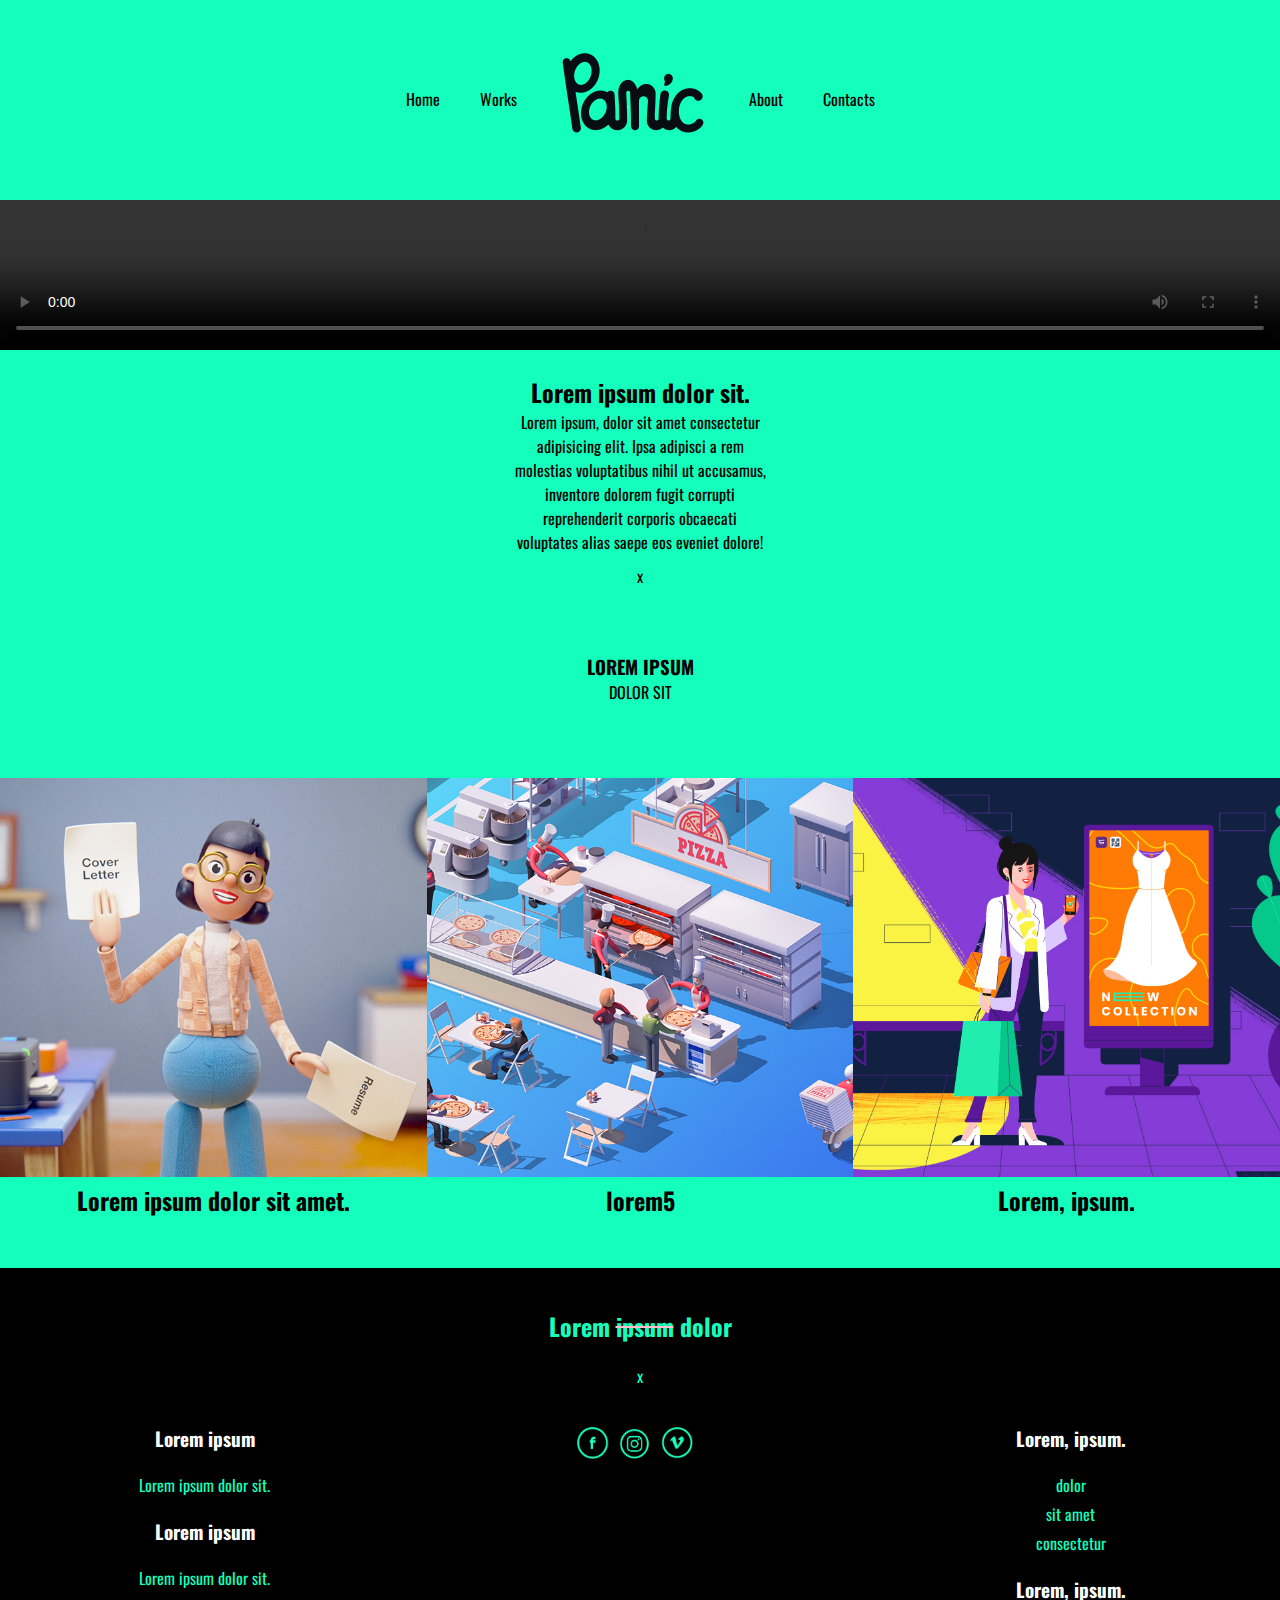
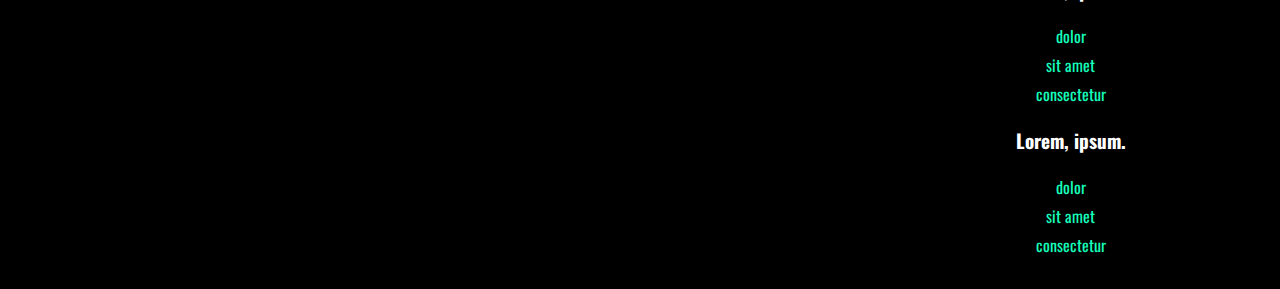
==== commit e744b157: "Merged in main last touch" ====
--- a/index.html
+++ b/index.html
@@ -41,7 +41,7 @@
     </header>
     <main>
         <img class="pictures__body --pictures__body-pink-car" src="https://github.com/isdi-coders-2022/bootcamp-202201-mad/blob/main/week1/challenges/challenge-weekend/images/work/media/media03.jpg?raw=true" alt="">
-        <video class="video" src="./video-desk.mp4" controls ></video>
+        <video class="video" src="./video-desk.mp4" controls autoplay ></video>
             <div class= "picture__body --pictures__body--text">
                 <h2>Lorem ipsum dolor sit.</h2>
                 <p>Lorem ipsum, dolor sit amet consectetur adipisicing elit. Ipsa adipisci a rem molestias voluptatibus nihil ut accusamus, inventore dolorem fugit corrupti reprehenderit corporis obcaecati voluptates alias saepe eos eveniet dolore!</p>
@@ -52,7 +52,7 @@
             </div>
         <div class="pictures__package">
             <div class="pictures__main text-and-pic">
-                <img class="pictures__body" src= "./jesus/media07.jpg" alt="">
+                <img class="pictures__body" src= "./images/media07.jpg" alt="">
                 <h2>Lorem ipsum dolor sit amet.</h2>
             </div>
             <div class="pictures__main text-and-pic">
